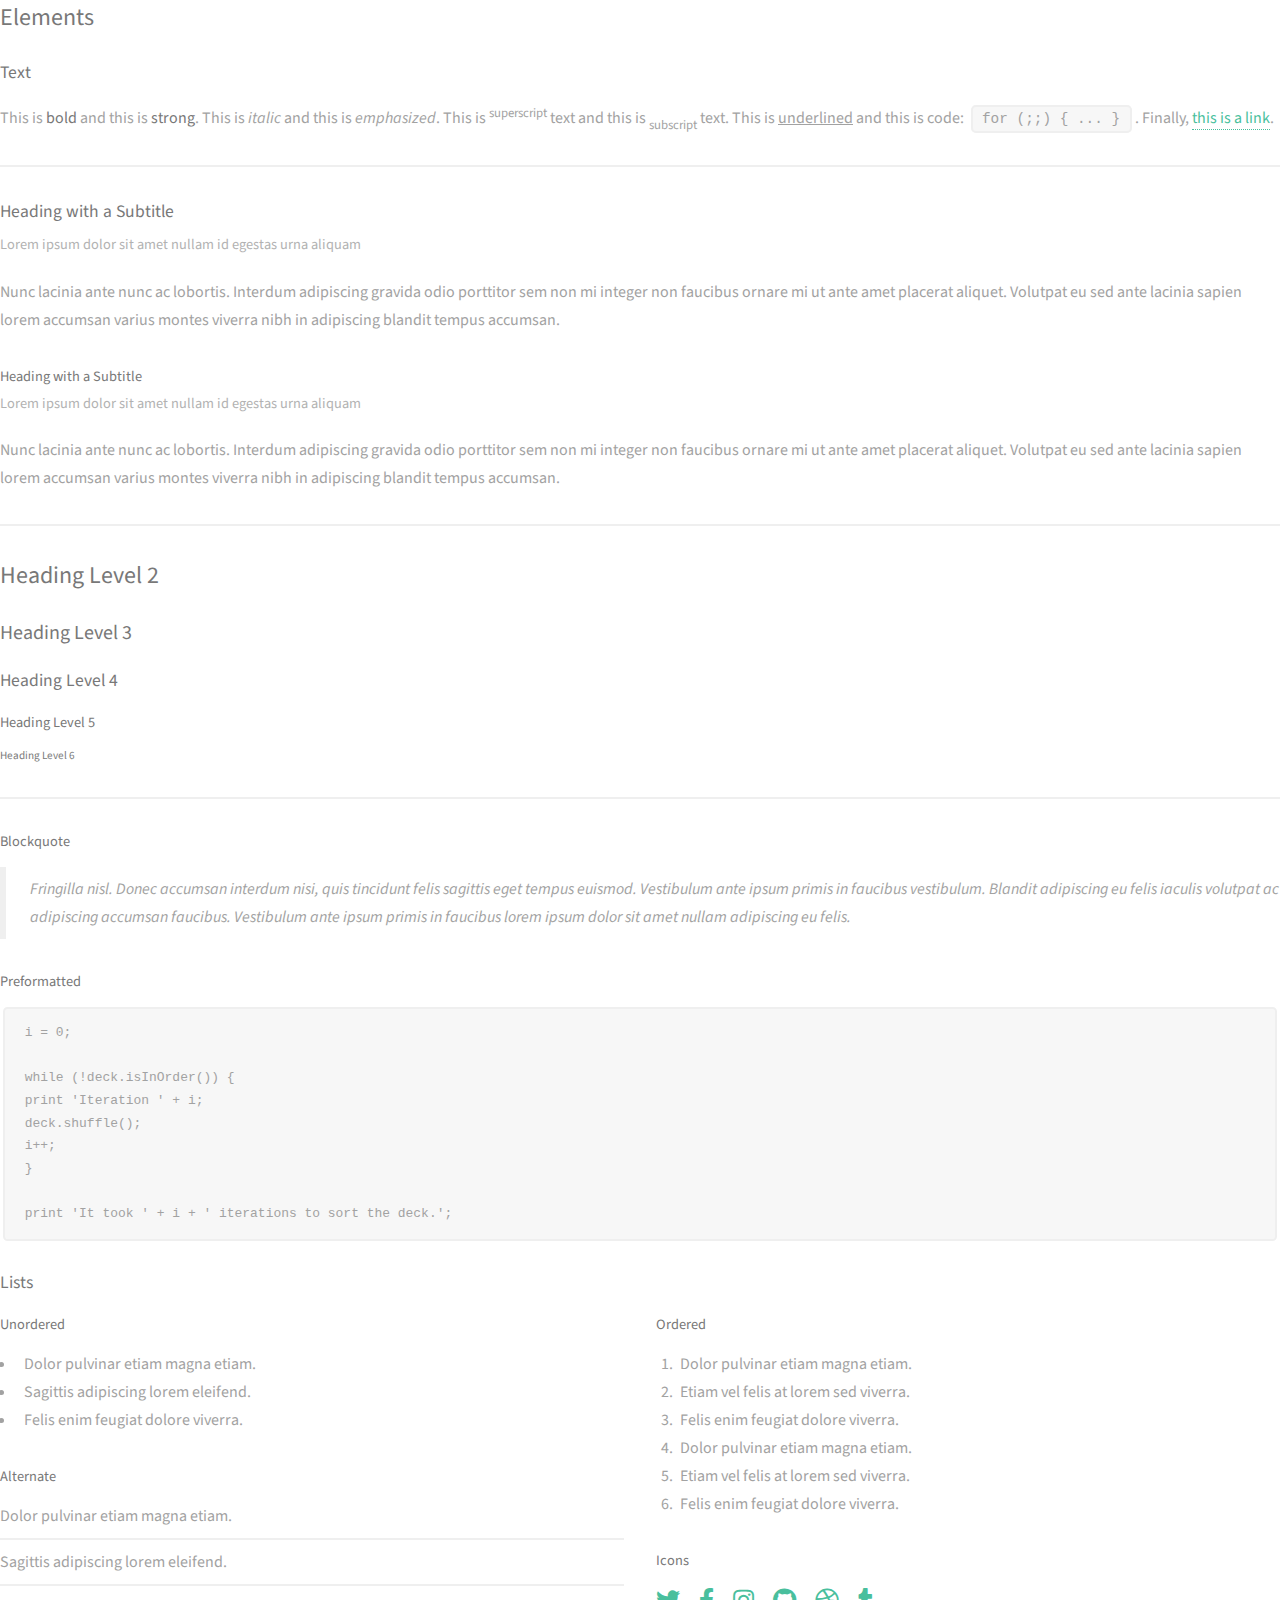
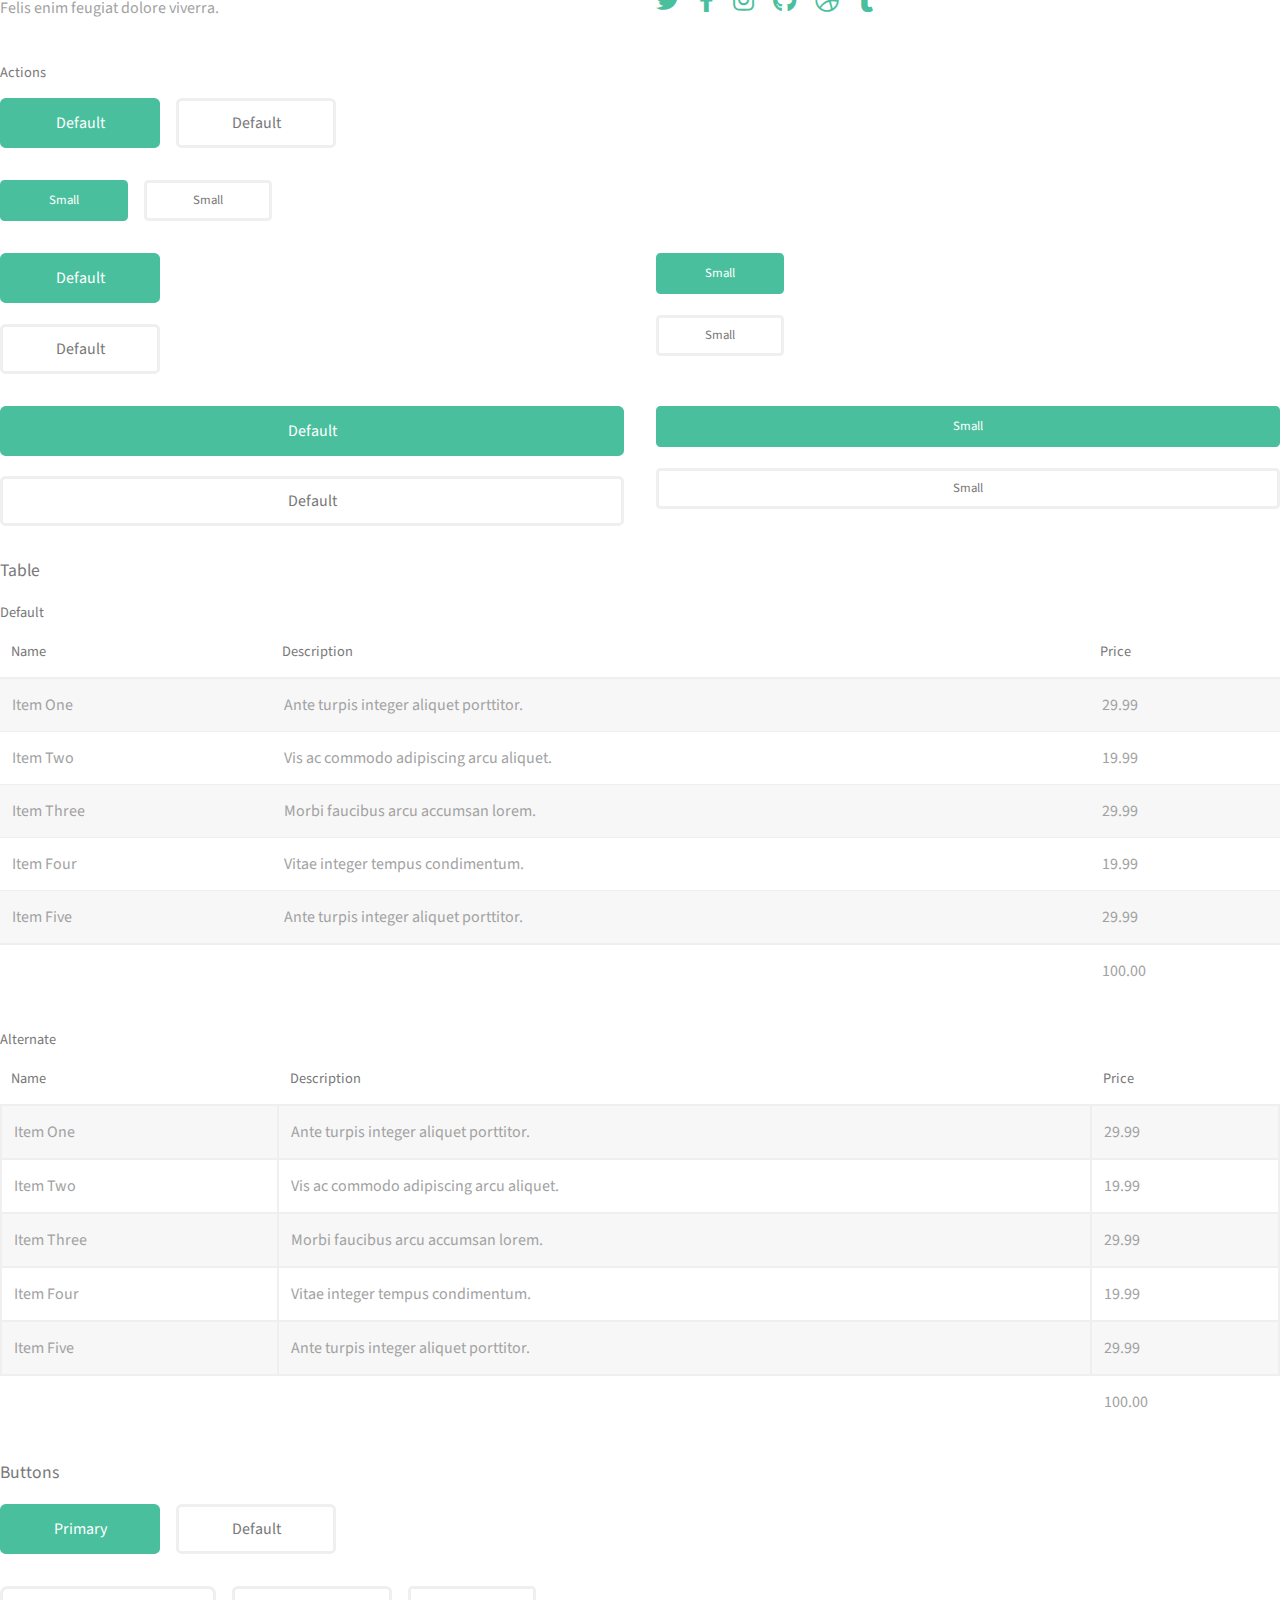
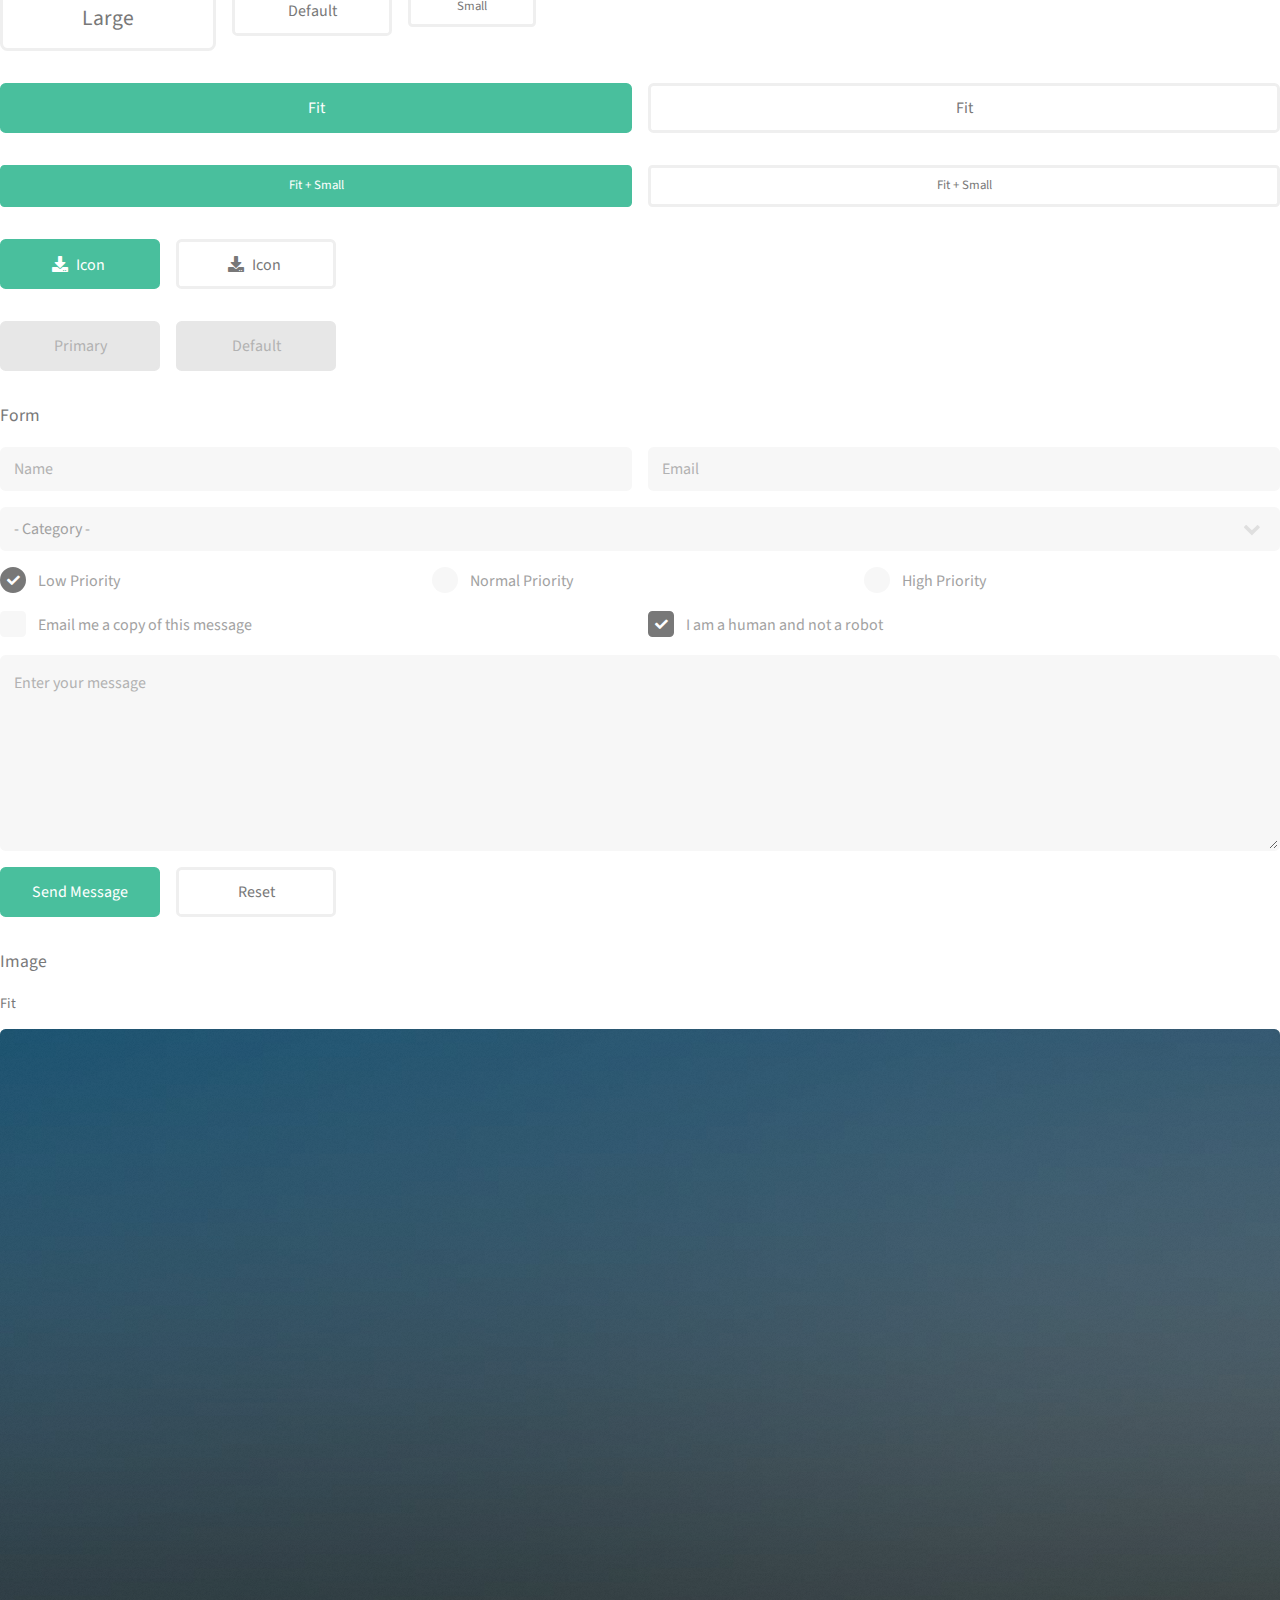
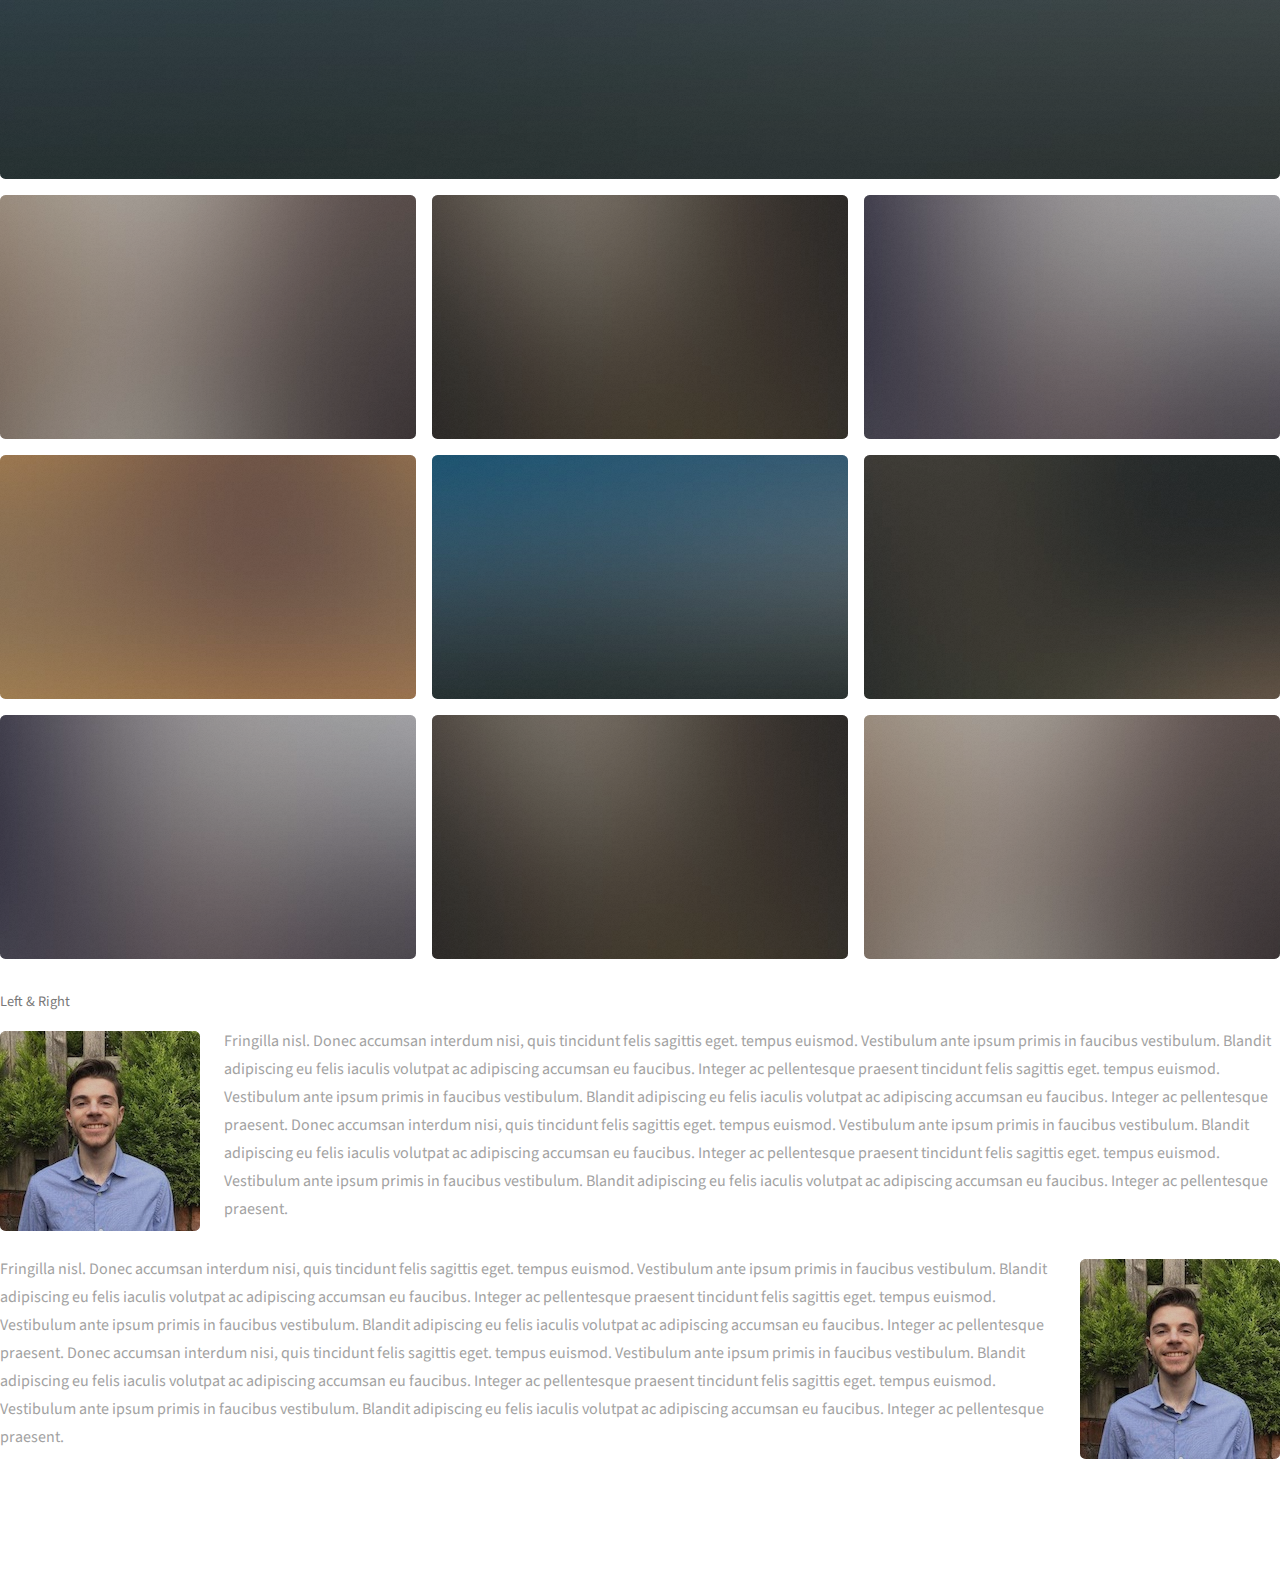
==== boiler_plate.html @ 64cb30f9 "Create boiler_plate.html" ====
<!DOCTYPE HTML>
<!--
	Strata by HTML5 UP
	html5up.net | @ajlkn
	Free for personal and commercial use under the CCA 3.0 license (html5up.net/license)
-->
<html>

<head>
    <title>Alexander Barnes</title>
    <meta charset="utf-8" />
    <meta name="viewport" content="width=device-width, initial-scale=1, user-scalable=no" />
    <link rel="stylesheet" href="assets/css/main.css" />
</head>

<body class="is-preload">

    <!-- Four -->
    <section id="four">
        <h2>Elements</h2>

        <section>
            <h4>Text</h4>
            <p>This is <b>bold</b> and this is <strong>strong</strong>. This is <i>italic</i> and this is <em>emphasized</em>.
                This is <sup>superscript</sup> text and this is <sub>subscript</sub> text.
                This is <u>underlined</u> and this is code: <code>for (;;) { ... }</code>. Finally, <a href="#">this is a link</a>.</p>
            <hr />
            <header>
                <h4>Heading with a Subtitle</h4>
                <p>Lorem ipsum dolor sit amet nullam id egestas urna aliquam</p>
            </header>
            <p>Nunc lacinia ante nunc ac lobortis. Interdum adipiscing gravida odio porttitor sem non mi integer non faucibus ornare mi ut ante amet placerat aliquet. Volutpat eu sed ante lacinia sapien lorem accumsan varius montes viverra nibh in adipiscing blandit tempus accumsan.</p>
            <header>
                <h5>Heading with a Subtitle</h5>
                <p>Lorem ipsum dolor sit amet nullam id egestas urna aliquam</p>
            </header>
            <p>Nunc lacinia ante nunc ac lobortis. Interdum adipiscing gravida odio porttitor sem non mi integer non faucibus ornare mi ut ante amet placerat aliquet. Volutpat eu sed ante lacinia sapien lorem accumsan varius montes viverra nibh in adipiscing blandit tempus accumsan.</p>
            <hr />
            <h2>Heading Level 2</h2>
            <h3>Heading Level 3</h3>
            <h4>Heading Level 4</h4>
            <h5>Heading Level 5</h5>
            <h6>Heading Level 6</h6>
            <hr />
            <h5>Blockquote</h5>
            <blockquote>Fringilla nisl. Donec accumsan interdum nisi, quis tincidunt felis sagittis eget tempus euismod. Vestibulum ante ipsum primis in faucibus vestibulum. Blandit adipiscing eu felis iaculis volutpat ac adipiscing accumsan faucibus. Vestibulum ante ipsum primis in faucibus lorem ipsum dolor sit amet nullam adipiscing eu felis.</blockquote>
            <h5>Preformatted</h5>
            <pre><code>i = 0;

while (!deck.isInOrder()) {
print 'Iteration ' + i;
deck.shuffle();
i++;
}

print 'It took ' + i + ' iterations to sort the deck.';</code></pre>
        </section>

        <section>
            <h4>Lists</h4>
            <div class="row">
                <div class="col-6 col-12-xsmall">
                    <h5>Unordered</h5>
                    <ul>
                        <li>Dolor pulvinar etiam magna etiam.</li>
                        <li>Sagittis adipiscing lorem eleifend.</li>
                        <li>Felis enim feugiat dolore viverra.</li>
                    </ul>
                    <h5>Alternate</h5>
                    <ul class="alt">
                        <li>Dolor pulvinar etiam magna etiam.</li>
                        <li>Sagittis adipiscing lorem eleifend.</li>
                        <li>Felis enim feugiat dolore viverra.</li>
                    </ul>
                </div>
                <div class="col-6 col-12-xsmall">
                    <h5>Ordered</h5>
                    <ol>
                        <li>Dolor pulvinar etiam magna etiam.</li>
                        <li>Etiam vel felis at lorem sed viverra.</li>
                        <li>Felis enim feugiat dolore viverra.</li>
                        <li>Dolor pulvinar etiam magna etiam.</li>
                        <li>Etiam vel felis at lorem sed viverra.</li>
                        <li>Felis enim feugiat dolore viverra.</li>
                    </ol>
                    <h5>Icons</h5>
                    <ul class="icons">
                        <li><a href="#" class="icon brands fa-twitter"><span class="label">Twitter</span></a></li>
                        <li><a href="#" class="icon brands fa-facebook-f"><span class="label">Facebook</span></a></li>
                        <li><a href="#" class="icon brands fa-instagram"><span class="label">Instagram</span></a></li>
                        <li><a href="#" class="icon brands fa-github"><span class="label">Github</span></a></li>
                        <li><a href="#" class="icon brands fa-dribbble"><span class="label">Dribbble</span></a></li>
                        <li><a href="#" class="icon brands fa-tumblr"><span class="label">Tumblr</span></a></li>
                    </ul>
                </div>
            </div>
            <h5>Actions</h5>
            <ul class="actions">
                <li><a href="#" class="button primary">Default</a></li>
                <li><a href="#" class="button">Default</a></li>
            </ul>
            <ul class="actions small">
                <li><a href="#" class="button primary small">Small</a></li>
                <li><a href="#" class="button small">Small</a></li>
            </ul>
            <div class="row">
                <div class="col-6 col-12-small">
                    <ul class="actions stacked">
                        <li><a href="#" class="button primary">Default</a></li>
                        <li><a href="#" class="button">Default</a></li>
                    </ul>
                </div>
                <div class="col-6 col-12-small">
                    <ul class="actions stacked">
                        <li><a href="#" class="button primary small">Small</a></li>
                        <li><a href="#" class="button small">Small</a></li>
                    </ul>
                </div>
                <div class="col-6 col-12-small">
                    <ul class="actions stacked">
                        <li><a href="#" class="button primary fit">Default</a></li>
                        <li><a href="#" class="button fit">Default</a></li>
                    </ul>
                </div>
                <div class="col-6 col-12-small">
                    <ul class="actions stacked">
                        <li><a href="#" class="button primary small fit">Small</a></li>
                        <li><a href="#" class="button small fit">Small</a></li>
                    </ul>
                </div>
            </div>
        </section>

        <section>
            <h4>Table</h4>
            <h5>Default</h5>
            <div class="table-wrapper">
                <table>
                    <thead>
                        <tr>
                            <th>Name</th>
                            <th>Description</th>
                            <th>Price</th>
                        </tr>
                    </thead>
                    <tbody>
                        <tr>
                            <td>Item One</td>
                            <td>Ante turpis integer aliquet porttitor.</td>
                            <td>29.99</td>
                        </tr>
                        <tr>
                            <td>Item Two</td>
                            <td>Vis ac commodo adipiscing arcu aliquet.</td>
                            <td>19.99</td>
                        </tr>
                        <tr>
                            <td>Item Three</td>
                            <td> Morbi faucibus arcu accumsan lorem.</td>
                            <td>29.99</td>
                        </tr>
                        <tr>
                            <td>Item Four</td>
                            <td>Vitae integer tempus condimentum.</td>
                            <td>19.99</td>
                        </tr>
                        <tr>
                            <td>Item Five</td>
                            <td>Ante turpis integer aliquet porttitor.</td>
                            <td>29.99</td>
                        </tr>
                    </tbody>
                    <tfoot>
                        <tr>
                            <td colspan="2"></td>
                            <td>100.00</td>
                        </tr>
                    </tfoot>
                </table>
            </div>

            <h5>Alternate</h5>
            <div class="table-wrapper">
                <table class="alt">
                    <thead>
                        <tr>
                            <th>Name</th>
                            <th>Description</th>
                            <th>Price</th>
                        </tr>
                    </thead>
                    <tbody>
                        <tr>
                            <td>Item One</td>
                            <td>Ante turpis integer aliquet porttitor.</td>
                            <td>29.99</td>
                        </tr>
                        <tr>
                            <td>Item Two</td>
                            <td>Vis ac commodo adipiscing arcu aliquet.</td>
                            <td>19.99</td>
                        </tr>
                        <tr>
                            <td>Item Three</td>
                            <td> Morbi faucibus arcu accumsan lorem.</td>
                            <td>29.99</td>
                        </tr>
                        <tr>
                            <td>Item Four</td>
                            <td>Vitae integer tempus condimentum.</td>
                            <td>19.99</td>
                        </tr>
                        <tr>
                            <td>Item Five</td>
                            <td>Ante turpis integer aliquet porttitor.</td>
                            <td>29.99</td>
                        </tr>
                    </tbody>
                    <tfoot>
                        <tr>
                            <td colspan="2"></td>
                            <td>100.00</td>
                        </tr>
                    </tfoot>
                </table>
            </div>
        </section>

        <section>
            <h4>Buttons</h4>
            <ul class="actions">
                <li><a href="#" class="button primary">Primary</a></li>
                <li><a href="#" class="button">Default</a></li>
            </ul>
            <ul class="actions">
                <li><a href="#" class="button large">Large</a></li>
                <li><a href="#" class="button">Default</a></li>
                <li><a href="#" class="button small">Small</a></li>
            </ul>
            <ul class="actions fit">
                <li><a href="#" class="button primary fit">Fit</a></li>
                <li><a href="#" class="button fit">Fit</a></li>
            </ul>
            <ul class="actions fit small">
                <li><a href="#" class="button primary fit small">Fit + Small</a></li>
                <li><a href="#" class="button fit small">Fit + Small</a></li>
            </ul>
            <ul class="actions">
                <li><a href="#" class="button primary icon solid fa-download">Icon</a></li>
                <li><a href="#" class="button icon solid fa-download">Icon</a></li>
            </ul>
            <ul class="actions">
                <li><span class="button primary disabled">Primary</span></li>
                <li><span class="button disabled">Default</span></li>
            </ul>
        </section>

        <section>
            <h4>Form</h4>
            <form method="post" action="#">
                <div class="row gtr-uniform gtr-50">
                    <div class="col-6 col-12-xsmall">
                        <input type="text" name="demo-name" id="demo-name" value="" placeholder="Name" />
                    </div>
                    <div class="col-6 col-12-xsmall">
                        <input type="email" name="demo-email" id="demo-email" value="" placeholder="Email" />
                    </div>
                    <div class="col-12">
                        <select name="demo-category" id="demo-category">
                            <option value="">- Category -</option>
                            <option value="1">Manufacturing</option>
                            <option value="1">Shipping</option>
                            <option value="1">Administration</option>
                            <option value="1">Human Resources</option>
                        </select>
                    </div>
                    <div class="col-4 col-12-small">
                        <input type="radio" id="demo-priority-low" name="demo-priority" checked>
                        <label for="demo-priority-low">Low Priority</label>
                    </div>
                    <div class="col-4 col-12-small">
                        <input type="radio" id="demo-priority-normal" name="demo-priority">
                        <label for="demo-priority-normal">Normal Priority</label>
                    </div>
                    <div class="col-4 col-12-small">
                        <input type="radio" id="demo-priority-high" name="demo-priority">
                        <label for="demo-priority-high">High Priority</label>
                    </div>
                    <div class="col-6 col-12-small">
                        <input type="checkbox" id="demo-copy" name="demo-copy">
                        <label for="demo-copy">Email me a copy of this message</label>
                    </div>
                    <div class="col-6 col-12-small">
                        <input type="checkbox" id="demo-human" name="demo-human" checked>
                        <label for="demo-human">I am a human and not a robot</label>
                    </div>
                    <div class="col-12">
                        <textarea name="demo-message" id="demo-message" placeholder="Enter your message" rows="6"></textarea>
                    </div>
                    <div class="col-12">
                        <ul class="actions">
                            <li><input type="submit" value="Send Message" class="primary" /></li>
                            <li><input type="reset" value="Reset" /></li>
                        </ul>
                    </div>
                </div>
            </form>
        </section>

        <section>
            <h4>Image</h4>
            <h5>Fit</h5>
            <div class="box alt">
                <div class="row gtr-50 gtr-uniform">
                    <div class="col-12"><span class="image fit"><img src="images/fulls/05.jpg" alt="" /></span></div>
                    <div class="col-4"><span class="image fit"><img src="images/thumbs/01.jpg" alt="" /></span></div>
                    <div class="col-4"><span class="image fit"><img src="images/thumbs/02.jpg" alt="" /></span></div>
                    <div class="col-4"><span class="image fit"><img src="images/thumbs/03.jpg" alt="" /></span></div>
                    <div class="col-4"><span class="image fit"><img src="images/thumbs/04.jpg" alt="" /></span></div>
                    <div class="col-4"><span class="image fit"><img src="images/thumbs/05.jpg" alt="" /></span></div>
                    <div class="col-4"><span class="image fit"><img src="images/thumbs/06.jpg" alt="" /></span></div>
                    <div class="col-4"><span class="image fit"><img src="images/thumbs/03.jpg" alt="" /></span></div>
                    <div class="col-4"><span class="image fit"><img src="images/thumbs/02.jpg" alt="" /></span></div>
                    <div class="col-4"><span class="image fit"><img src="images/thumbs/01.jpg" alt="" /></span></div>
                </div>
            </div>
            <h5>Left &amp; Right</h5>
            <p><span class="image left"><img src="images/avatar.jpg" alt="" /></span>Fringilla nisl. Donec accumsan interdum nisi, quis tincidunt felis sagittis eget. tempus euismod. Vestibulum ante ipsum primis in faucibus vestibulum. Blandit adipiscing eu felis iaculis volutpat ac adipiscing accumsan eu faucibus. Integer ac pellentesque praesent tincidunt felis sagittis eget. tempus euismod. Vestibulum ante ipsum primis in faucibus vestibulum. Blandit adipiscing eu felis iaculis volutpat ac adipiscing accumsan eu faucibus. Integer ac pellentesque praesent. Donec accumsan interdum nisi, quis tincidunt felis sagittis eget. tempus euismod. Vestibulum ante ipsum primis in faucibus vestibulum. Blandit adipiscing eu felis iaculis volutpat ac adipiscing accumsan eu faucibus. Integer ac pellentesque praesent tincidunt felis sagittis eget. tempus euismod. Vestibulum ante ipsum primis in faucibus vestibulum. Blandit adipiscing eu felis iaculis volutpat ac adipiscing accumsan eu faucibus. Integer ac pellentesque praesent.</p>
            <p><span class="image right"><img src="images/avatar.jpg" alt="" /></span>Fringilla nisl. Donec accumsan interdum nisi, quis tincidunt felis sagittis eget. tempus euismod. Vestibulum ante ipsum primis in faucibus vestibulum. Blandit adipiscing eu felis iaculis volutpat ac adipiscing accumsan eu faucibus. Integer ac pellentesque praesent tincidunt felis sagittis eget. tempus euismod. Vestibulum ante ipsum primis in faucibus vestibulum. Blandit adipiscing eu felis iaculis volutpat ac adipiscing accumsan eu faucibus. Integer ac pellentesque praesent. Donec accumsan interdum nisi, quis tincidunt felis sagittis eget. tempus euismod. Vestibulum ante ipsum primis in faucibus vestibulum. Blandit adipiscing eu felis iaculis volutpat ac adipiscing accumsan eu faucibus. Integer ac pellentesque praesent tincidunt felis sagittis eget. tempus euismod. Vestibulum ante ipsum primis in faucibus vestibulum. Blandit adipiscing eu felis iaculis volutpat ac adipiscing accumsan eu faucibus. Integer ac pellentesque praesent.</p>
        </section>

    </section>

    <!-- Footer -->
    <footer id="footer">
        <div class="inner">
            <ul class="icons">
                <li><a href="#" class="icon brands fa-twitter"><span class="label">Twitter</span></a></li>
                <li><a href="#" class="icon brands fa-github"><span class="label">Github</span></a></li>
                <li><a href="#" class="icon brands fa-dribbble"><span class="label">Dribbble</span></a></li>
                <li><a href="#" class="icon solid fa-envelope"><span class="label">Email</span></a></li>
            </ul>
            <ul class="copyright">
                <li>&copy; Untitled</li>
                <li>Design: <a href="http://html5up.net">HTML5 UP</a></li>
            </ul>
        </div>
    </footer>

    <!-- Scripts -->
    <script src="assets/js/jquery.min.js"></script>
    <script src="assets/js/jquery.poptrox.min.js"></script>
    <script src="assets/js/browser.min.js"></script>
    <script src="assets/js/breakpoints.min.js"></script>
    <script src="assets/js/util.js"></script>
    <script src="assets/js/main.js"></script>
</body>

</html>
---- assets/css/main.css ----
@import url("fontawesome-all.min.css");
@import url("https://fonts.googleapis.com/css?family=Source+Sans+Pro:400,400italic");

/*
	Strata by HTML5 UP
	html5up.net | @ajlkn
	Free for personal and commercial use under the CCA 3.0 license (html5up.net/license)
*/

html, body, div, span, applet, object,
iframe, h1, h2, h3, h4, h5, h6, p, blockquote,
pre, a, abbr, acronym, address, big, cite,
code, del, dfn, em, img, ins, kbd, q, s, samp,
small, strike, strong, sub, sup, tt, var, b,
u, i, center, dl, dt, dd, ol, ul, li, fieldset,
form, label, legend, table, caption, tbody,
tfoot, thead, tr, th, td, article, aside,
canvas, details, embed, figure, figcaption,
footer, header, hgroup, menu, nav, output, ruby,
section, summary, time, mark, audio, video {
	margin: 0;
	padding: 0;
	border: 0;
	font-size: 100%;
	font: inherit;
	vertical-align: baseline;}

article, aside, details, figcaption, figure,
footer, header, hgroup, menu, nav, section {
	display: block;}

body {
	line-height: 1;
}

ol, ul {
	list-style: none;
}

blockquote, q {
	quotes: none;
}

	blockquote:before, blockquote:after, q:before, q:after {
		content: '';
		content: none;
	}

table {
	border-collapse: collapse;
	border-spacing: 0;
}

body {
	-webkit-text-size-adjust: none;
}

mark {
	background-color: transparent;
	color: inherit;
}

input::-moz-focus-inner {
	border: 0;
	padding: 0;
}

input, select, textarea {
	-moz-appearance: none;
	-webkit-appearance: none;
	-ms-appearance: none;
	appearance: none;
}

/* Basic */

	html {
		box-sizing: border-box;
	}

	*, *:before, *:after {
		box-sizing: inherit;
	}

	body {
		background: #fff;
	}

		body.is-preload *, body.is-preload *:before, body.is-preload *:after {
			-moz-animation: none !important;
			-webkit-animation: none !important;
			-ms-animation: none !important;
			animation: none !important;
			-moz-transition: none !important;
			-webkit-transition: none !important;
			-ms-transition: none !important;
			transition: none !important;
		}

	body, input, select, textarea {
		color: #a2a2a2;
		font-family: "Source Sans Pro", Helvetica, sans-serif;
		font-size: 16pt;
		font-weight: 400;
		line-height: 1.75em;
	}

	a {
		-moz-transition: color 0.2s ease-in-out, border-color 0.2s ease-in-out;
		-webkit-transition: color 0.2s ease-in-out, border-color 0.2s ease-in-out;
		-ms-transition: color 0.2s ease-in-out, border-color 0.2s ease-in-out;
		transition: color 0.2s ease-in-out, border-color 0.2s ease-in-out;
		border-bottom: dotted 1px;
		color: #49bf9d;
		text-decoration: none;
	}

		a:hover {
			border-bottom-color: transparent;
			color: #49bf9d !important;
			text-decoration: none;
		}

	strong, b {
		color: #787878;
		font-weight: 400;
	}

	em, i {
		font-style: italic;
	}

	p {
		margin: 0 0 2em 0;
	}

	h1, h2, h3, h4, h5, h6 {
		color: #787878;
		font-weight: 400;
		line-height: 1em;
		margin: 0 0 1em 0;
	}

		h1 a, h2 a, h3 a, h4 a, h5 a, h6 a {
			color: inherit;
			text-decoration: none;
		}

	h1 {
		font-size: 2em;
		line-height: 1.5em;
	}

	h2 {
		font-size: 1.5em;
		line-height: 1.5em;
	}

	h3 {
		font-size: 1.25em;
		line-height: 1.5em;
	}

	h4 {
		font-size: 1.1em;
		line-height: 1.5em;
	}

	h5 {
		font-size: 0.9em;
		line-height: 1.5em;
	}

	h6 {
		font-size: 0.7em;
		line-height: 1.5em;
	}

	sub {
		font-size: 0.8em;
		position: relative;
		top: 0.5em;
	}

	sup {
		font-size: 0.8em;
		position: relative;
		top: -0.5em;
	}

	hr {
		border: 0;
		border-bottom: solid 2px #efefef;
		margin: 2em 0;
	}

		hr.major {
			margin: 3em 0;
		}

	blockquote {
		border-left: solid 6px #efefef;
		font-style: italic;
		margin: 0 0 2em 0;
		padding: 0.5em 0 0.5em 1.5em;
	}

	code {
		background: #f7f7f7;
		border-radius: 0.35em;
		border: solid 2px #efefef;
		font-family: "Courier New", monospace;
		font-size: 0.9em;
		margin: 0 0.25em;
		padding: 0.25em 0.65em;
	}

	pre {
		-webkit-overflow-scrolling: touch;
		font-family: "Courier New", monospace;
		font-size: 0.9em;
		margin: 0 0 2em 0;
	}

		pre code {
			display: block;
			line-height: 1.75em;
			padding: 1em 1.5em;
			overflow-x: auto;
		}

	.align-left {
		text-align: left;
	}

	.align-center {
		text-align: center;
	}

	.align-right {
		text-align: right;
	}

/* Container */

	.container {
		margin: 0 auto;
		max-width: calc(100% - 4em);
		width: 100%;
	}

		.container.xsmall {
			width: 25%;
		}

		.container.small {
			width: 50%;
		}

		.container.medium {
			width: 75%;
		}

		.container.large {
			width: 125%;
		}

		.container.xlarge {
			width: 150%;
		}

		.container.max {
			width: 100%;
		}

		@media screen and (max-width: 980px) {

			.container {
				width: 100% !important;
				max-width: 100% !important;
			}

		}

		@media screen and (max-width: 480px) {

			.container {
				max-width: calc(100% - 3em);
			}

		}

/* Row */

	.row {
		display: flex;
		flex-wrap: wrap;
		box-sizing: border-box;
		align-items: stretch;
	}

		.row > * {
			box-sizing: border-box;
		}

		.row.gtr-uniform > * > :last-child {
			margin-bottom: 0;
		}

		.row.aln-left {
			justify-content: flex-start;
		}

		.row.aln-center {
			justify-content: center;
		}

		.row.aln-right {
			justify-content: flex-end;
		}

		.row.aln-top {
			align-items: flex-start;
		}

		.row.aln-middle {
			align-items: center;
		}

		.row.aln-bottom {
			align-items: flex-end;
		}

		.row > .imp {
			order: -1;
		}

		.row > .col-1 {
			width: 8.33333%;
		}

		.row > .off-1 {
			margin-left: 8.33333%;
		}

		.row > .col-2 {
			width: 16.66667%;
		}

		.row > .off-2 {
			margin-left: 16.66667%;
		}

		.row > .col-3 {
			width: 25%;
		}

		.row > .off-3 {
			margin-left: 25%;
		}

		.row > .col-4 {
			width: 33.33333%;
		}

		.row > .off-4 {
			margin-left: 33.33333%;
		}

		.row > .col-5 {
			width: 41.66667%;
		}

		.row > .off-5 {
			margin-left: 41.66667%;
		}

		.row > .col-6 {
			width: 50%;
		}

		.row > .off-6 {
			margin-left: 50%;
		}

		.row > .col-7 {
			width: 58.33333%;
		}

		.row > .off-7 {
			margin-left: 58.33333%;
		}

		.row > .col-8 {
			width: 66.66667%;
		}

		.row > .off-8 {
			margin-left: 66.66667%;
		}

		.row > .col-9 {
			width: 75%;
		}

		.row > .off-9 {
			margin-left: 75%;
		}

		.row > .col-10 {
			width: 83.33333%;
		}

		.row > .off-10 {
			margin-left: 83.33333%;
		}

		.row > .col-11 {
			width: 91.66667%;
		}

		.row > .off-11 {
			margin-left: 91.66667%;
		}

		.row > .col-12 {
			width: 100%;
		}

		.row > .off-12 {
			margin-left: 100%;
		}

		.row.gtr-0 {
			margin-top: 0;
			margin-left: 0em;
		}

			.row.gtr-0 > * {
				padding: 0 0 0 0em;
			}

			.row.gtr-0.gtr-uniform {
				margin-top: 0em;
			}

				.row.gtr-0.gtr-uniform > * {
					padding-top: 0em;
				}

		.row.gtr-25 {
			margin-top: 0;
			margin-left: -0.625em;
		}

			.row.gtr-25 > * {
				padding: 0 0 0 0.625em;
			}

			.row.gtr-25.gtr-uniform {
				margin-top: -0.625em;
			}

				.row.gtr-25.gtr-uniform > * {
					padding-top: 0.625em;
				}

		.row.gtr-50 {
			margin-top: 0;
			margin-left: -1.25em;
		}

			.row.gtr-50 > * {
				padding: 0 0 0 1.25em;
			}

			.row.gtr-50.gtr-uniform {
				margin-top: -1.25em;
			}

				.row.gtr-50.gtr-uniform > * {
					padding-top: 1.25em;
				}

		.row {
			margin-top: 0;
			margin-left: -2.5em;
		}

			.row > * {
				padding: 0 0 0 2.5em;
			}

			.row.gtr-uniform {
				margin-top: -2.5em;
			}

				.row.gtr-uniform > * {
					padding-top: 2.5em;
				}

		.row.gtr-150 {
			margin-top: 0;
			margin-left: -3.75em;
		}

			.row.gtr-150 > * {
				padding: 0 0 0 3.75em;
			}

			.row.gtr-150.gtr-uniform {
				margin-top: -3.75em;
			}

				.row.gtr-150.gtr-uniform > * {
					padding-top: 3.75em;
				}

		.row.gtr-200 {
			margin-top: 0;
			margin-left: -5em;
		}

			.row.gtr-200 > * {
				padding: 0 0 0 5em;
			}

			.row.gtr-200.gtr-uniform {
				margin-top: -5em;
			}

				.row.gtr-200.gtr-uniform > * {
					padding-top: 5em;
				}

		@media screen and (max-width: 1800px) {

			.row {
				display: flex;
				flex-wrap: wrap;
				box-sizing: border-box;
				align-items: stretch;
			}

				.row > * {
					box-sizing: border-box;
				}

				.row.gtr-uniform > * > :last-child {
					margin-bottom: 0;
				}

				.row.aln-left {
					justify-content: flex-start;
				}

				.row.aln-center {
					justify-content: center;
				}

				.row.aln-right {
					justify-content: flex-end;
				}

				.row.aln-top {
					align-items: flex-start;
				}

				.row.aln-middle {
					align-items: center;
				}

				.row.aln-bottom {
					align-items: flex-end;
				}

				.row > .imp-xlarge {
					order: -1;
				}

				.row > .col-1-xlarge {
					width: 8.33333%;
				}

				.row > .off-1-xlarge {
					margin-left: 8.33333%;
				}

				.row > .col-2-xlarge {
					width: 16.66667%;
				}

				.row > .off-2-xlarge {
					margin-left: 16.66667%;
				}

				.row > .col-3-xlarge {
					width: 25%;
				}

				.row > .off-3-xlarge {
					margin-left: 25%;
				}

				.row > .col-4-xlarge {
					width: 33.33333%;
				}

				.row > .off-4-xlarge {
					margin-left: 33.33333%;
				}

				.row > .col-5-xlarge {
					width: 41.66667%;
				}

				.row > .off-5-xlarge {
					margin-left: 41.66667%;
				}

				.row > .col-6-xlarge {
					width: 50%;
				}

				.row > .off-6-xlarge {
					margin-left: 50%;
				}

				.row > .col-7-xlarge {
					width: 58.33333%;
				}

				.row > .off-7-xlarge {
					margin-left: 58.33333%;
				}

				.row > .col-8-xlarge {
					width: 66.66667%;
				}

				.row > .off-8-xlarge {
					margin-left: 66.66667%;
				}

				.row > .col-9-xlarge {
					width: 75%;
				}

				.row > .off-9-xlarge {
					margin-left: 75%;
				}

				.row > .col-10-xlarge {
					width: 83.33333%;
				}

				.row > .off-10-xlarge {
					margin-left: 83.33333%;
				}

				.row > .col-11-xlarge {
					width: 91.66667%;
				}

				.row > .off-11-xlarge {
					margin-left: 91.66667%;
				}

				.row > .col-12-xlarge {
					width: 100%;
				}

				.row > .off-12-xlarge {
					margin-left: 100%;
				}

				.row.gtr-0 {
					margin-top: 0;
					margin-left: 0em;
				}

					.row.gtr-0 > * {
						padding: 0 0 0 0em;
					}

					.row.gtr-0.gtr-uniform {
						margin-top: 0em;
					}

						.row.gtr-0.gtr-uniform > * {
							padding-top: 0em;
						}

				.row.gtr-25 {
					margin-top: 0;
					margin-left: -0.625em;
				}

					.row.gtr-25 > * {
						padding: 0 0 0 0.625em;
					}

					.row.gtr-25.gtr-uniform {
						margin-top: -0.625em;
					}

						.row.gtr-25.gtr-uniform > * {
							padding-top: 0.625em;
						}

				.row.gtr-50 {
					margin-top: 0;
					margin-left: -1.25em;
				}

					.row.gtr-50 > * {
						padding: 0 0 0 1.25em;
					}

					.row.gtr-50.gtr-uniform {
						margin-top: -1.25em;
					}

						.row.gtr-50.gtr-uniform > * {
							padding-top: 1.25em;
						}

				.row {
					margin-top: 0;
					margin-left: -2.5em;
				}

					.row > * {
						padding: 0 0 0 2.5em;
					}

					.row.gtr-uniform {
						margin-top: -2.5em;
					}

						.row.gtr-uniform > * {
							padding-top: 2.5em;
						}

				.row.gtr-150 {
					margin-top: 0;
					margin-left: -3.75em;
				}

					.row.gtr-150 > * {
						padding: 0 0 0 3.75em;
					}

					.row.gtr-150.gtr-uniform {
						margin-top: -3.75em;
					}

						.row.gtr-150.gtr-uniform > * {
							padding-top: 3.75em;
						}

				.row.gtr-200 {
					margin-top: 0;
					margin-left: -5em;
				}

					.row.gtr-200 > * {
						padding: 0 0 0 5em;
					}

					.row.gtr-200.gtr-uniform {
						margin-top: -5em;
					}

						.row.gtr-200.gtr-uniform > * {
							padding-top: 5em;
						}

		}

		@media screen and (max-width: 1280px) {

			.row {
				display: flex;
				flex-wrap: wrap;
				box-sizing: border-box;
				align-items: stretch;
			}

				.row > * {
					box-sizing: border-box;
				}

				.row.gtr-uniform > * > :last-child {
					margin-bottom: 0;
				}

				.row.aln-left {
					justify-content: flex-start;
				}

				.row.aln-center {
					justify-content: center;
				}

				.row.aln-right {
					justify-content: flex-end;
				}

				.row.aln-top {
					align-items: flex-start;
				}

				.row.aln-middle {
					align-items: center;
				}

				.row.aln-bottom {
					align-items: flex-end;
				}

				.row > .imp-large {
					order: -1;
				}

				.row > .col-1-large {
					width: 8.33333%;
				}

				.row > .off-1-large {
					margin-left: 8.33333%;
				}

				.row > .col-2-large {
					width: 16.66667%;
				}

				.row > .off-2-large {
					margin-left: 16.66667%;
				}

				.row > .col-3-large {
					width: 25%;
				}

				.row > .off-3-large {
					margin-left: 25%;
				}

				.row > .col-4-large {
					width: 33.33333%;
				}

				.row > .off-4-large {
					margin-left: 33.33333%;
				}

				.row > .col-5-large {
					width: 41.66667%;
				}

				.row > .off-5-large {
					margin-left: 41.66667%;
				}

				.row > .col-6-large {
					width: 50%;
				}

				.row > .off-6-large {
					margin-left: 50%;
				}

				.row > .col-7-large {
					width: 58.33333%;
				}

				.row > .off-7-large {
					margin-left: 58.33333%;
				}

				.row > .col-8-large {
					width: 66.66667%;
				}

				.row > .off-8-large {
					margin-left: 66.66667%;
				}

				.row > .col-9-large {
					width: 75%;
				}

				.row > .off-9-large {
					margin-left: 75%;
				}

				.row > .col-10-large {
					width: 83.33333%;
				}

				.row > .off-10-large {
					margin-left: 83.33333%;
				}

				.row > .col-11-large {
					width: 91.66667%;
				}

				.row > .off-11-large {
					margin-left: 91.66667%;
				}

				.row > .col-12-large {
					width: 100%;
				}

				.row > .off-12-large {
					margin-left: 100%;
				}

				.row.gtr-0 {
					margin-top: 0;
					margin-left: 0em;
				}

					.row.gtr-0 > * {
						padding: 0 0 0 0em;
					}

					.row.gtr-0.gtr-uniform {
						margin-top: 0em;
					}

						.row.gtr-0.gtr-uniform > * {
							padding-top: 0em;
						}

				.row.gtr-25 {
					margin-top: 0;
					margin-left: -0.5em;
				}

					.row.gtr-25 > * {
						padding: 0 0 0 0.5em;
					}

					.row.gtr-25.gtr-uniform {
						margin-top: -0.5em;
					}

						.row.gtr-25.gtr-uniform > * {
							padding-top: 0.5em;
						}

				.row.gtr-50 {
					margin-top: 0;
					margin-left: -1em;
				}

					.row.gtr-50 > * {
						padding: 0 0 0 1em;
					}

					.row.gtr-50.gtr-uniform {
						margin-top: -1em;
					}

						.row.gtr-50.gtr-uniform > * {
							padding-top: 1em;
						}

				.row {
					margin-top: 0;
					margin-left: -2em;
				}

					.row > * {
						padding: 0 0 0 2em;
					}

					.row.gtr-uniform {
						margin-top: -2em;
					}

						.row.gtr-uniform > * {
							padding-top: 2em;
						}

				.row.gtr-150 {
					margin-top: 0;
					margin-left: -3em;
				}

					.row.gtr-150 > * {
						padding: 0 0 0 3em;
					}

					.row.gtr-150.gtr-uniform {
						margin-top: -3em;
					}

						.row.gtr-150.gtr-uniform > * {
							padding-top: 3em;
						}

				.row.gtr-200 {
					margin-top: 0;
					margin-left: -4em;
				}

					.row.gtr-200 > * {
						padding: 0 0 0 4em;
					}

					.row.gtr-200.gtr-uniform {
						margin-top: -4em;
					}

						.row.gtr-200.gtr-uniform > * {
							padding-top: 4em;
						}

		}

		@media screen and (max-width: 980px) {

			.row {
				display: flex;
				flex-wrap: wrap;
				box-sizing: border-box;
				align-items: stretch;
			}

				.row > * {
					box-sizing: border-box;
				}

				.row.gtr-uniform > * > :last-child {
					margin-bottom: 0;
				}

				.row.aln-left {
					justify-content: flex-start;
				}

				.row.aln-center {
					justify-content: center;
				}

				.row.aln-right {
					justify-content: flex-end;
				}

				.row.aln-top {
					align-items: flex-start;
				}

				.row.aln-middle {
					align-items: center;
				}

				.row.aln-bottom {
					align-items: flex-end;
				}

				.row > .imp-medium {
					order: -1;
				}

				.row > .col-1-medium {
					width: 8.33333%;
				}

				.row > .off-1-medium {
					margin-left: 8.33333%;
				}

				.row > .col-2-medium {
					width: 16.66667%;
				}

				.row > .off-2-medium {
					margin-left: 16.66667%;
				}

				.row > .col-3-medium {
					width: 25%;
				}

				.row > .off-3-medium {
					margin-left: 25%;
				}

				.row > .col-4-medium {
					width: 33.33333%;
				}

				.row > .off-4-medium {
					margin-left: 33.33333%;
				}

				.row > .col-5-medium {
					width: 41.66667%;
				}

				.row > .off-5-medium {
					margin-left: 41.66667%;
				}

				.row > .col-6-medium {
					width: 50%;
				}

				.row > .off-6-medium {
					margin-left: 50%;
				}

				.row > .col-7-medium {
					width: 58.33333%;
				}

				.row > .off-7-medium {
					margin-left: 58.33333%;
				}

				.row > .col-8-medium {
					width: 66.66667%;
				}

				.row > .off-8-medium {
					margin-left: 66.66667%;
				}

				.row > .col-9-medium {
					width: 75%;
				}

				.row > .off-9-medium {
					margin-left: 75%;
				}

				.row > .col-10-medium {
					width: 83.33333%;
				}

				.row > .off-10-medium {
					margin-left: 83.33333%;
				}

				.row > .col-11-medium {
					width: 91.66667%;
				}

				.row > .off-11-medium {
					margin-left: 91.66667%;
				}

				.row > .col-12-medium {
					width: 100%;
				}

				.row > .off-12-medium {
					margin-left: 100%;
				}

				.row.gtr-0 {
					margin-top: 0;
					margin-left: 0em;
				}

					.row.gtr-0 > * {
						padding: 0 0 0 0em;
					}

					.row.gtr-0.gtr-uniform {
						margin-top: 0em;
					}

						.row.gtr-0.gtr-uniform > * {
							padding-top: 0em;
						}

				.row.gtr-25 {
					margin-top: 0;
					margin-left: -0.5em;
				}

					.row.gtr-25 > * {
						padding: 0 0 0 0.5em;
					}

					.row.gtr-25.gtr-uniform {
						margin-top: -0.5em;
					}

						.row.gtr-25.gtr-uniform > * {
							padding-top: 0.5em;
						}

				.row.gtr-50 {
					margin-top: 0;
					margin-left: -1em;
				}

					.row.gtr-50 > * {
						padding: 0 0 0 1em;
					}

					.row.gtr-50.gtr-uniform {
						margin-top: -1em;
					}

						.row.gtr-50.gtr-uniform > * {
							padding-top: 1em;
						}

				.row {
					margin-top: 0;
					margin-left: -2em;
				}

					.row > * {
						padding: 0 0 0 2em;
					}

					.row.gtr-uniform {
						margin-top: -2em;
					}

						.row.gtr-uniform > * {
							padding-top: 2em;
						}

				.row.gtr-150 {
					margin-top: 0;
					margin-left: -3em;
				}

					.row.gtr-150 > * {
						padding: 0 0 0 3em;
					}

					.row.gtr-150.gtr-uniform {
						margin-top: -3em;
					}

						.row.gtr-150.gtr-uniform > * {
							padding-top: 3em;
						}

				.row.gtr-200 {
					margin-top: 0;
					margin-left: -4em;
				}

					.row.gtr-200 > * {
						padding: 0 0 0 4em;
					}

					.row.gtr-200.gtr-uniform {
						margin-top: -4em;
					}

						.row.gtr-200.gtr-uniform > * {
							padding-top: 4em;
						}

		}

		@media screen and (max-width: 736px) {

			.row {
				display: flex;
				flex-wrap: wrap;
				box-sizing: border-box;
				align-items: stretch;
			}

				.row > * {
					box-sizing: border-box;
				}

				.row.gtr-uniform > * > :last-child {
					margin-bottom: 0;
				}

				.row.aln-left {
					justify-content: flex-start;
				}

				.row.aln-center {
					justify-content: center;
				}

				.row.aln-right {
					justify-content: flex-end;
				}

				.row.aln-top {
					align-items: flex-start;
				}

				.row.aln-middle {
					align-items: center;
				}

				.row.aln-bottom {
					align-items: flex-end;
				}

				.row > .imp-small {
					order: -1;
				}

				.row > .col-1-small {
					width: 8.33333%;
				}

				.row > .off-1-small {
					margin-left: 8.33333%;
				}

				.row > .col-2-small {
					width: 16.66667%;
				}

				.row > .off-2-small {
					margin-left: 16.66667%;
				}

				.row > .col-3-small {
					width: 25%;
				}

				.row > .off-3-small {
					margin-left: 25%;
				}

				.row > .col-4-small {
					width: 33.33333%;
				}

				.row > .off-4-small {
					margin-left: 33.33333%;
				}

				.row > .col-5-small {
					width: 41.66667%;
				}

				.row > .off-5-small {
					margin-left: 41.66667%;
				}

				.row > .col-6-small {
					width: 50%;
				}

				.row > .off-6-small {
					margin-left: 50%;
				}

				.row > .col-7-small {
					width: 58.33333%;
				}

				.row > .off-7-small {
					margin-left: 58.33333%;
				}

				.row > .col-8-small {
					width: 66.66667%;
				}

				.row > .off-8-small {
					margin-left: 66.66667%;
				}

				.row > .col-9-small {
					width: 75%;
				}

				.row > .off-9-small {
					margin-left: 75%;
				}

				.row > .col-10-small {
					width: 83.33333%;
				}

				.row > .off-10-small {
					margin-left: 83.33333%;
				}

				.row > .col-11-small {
					width: 91.66667%;
				}

				.row > .off-11-small {
					margin-left: 91.66667%;
				}

				.row > .col-12-small {
					width: 100%;
				}

				.row > .off-12-small {
					margin-left: 100%;
				}

				.row.gtr-0 {
					margin-top: 0;
					margin-left: 0em;
				}

					.row.gtr-0 > * {
						padding: 0 0 0 0em;
					}

					.row.gtr-0.gtr-uniform {
						margin-top: 0em;
					}

						.row.gtr-0.gtr-uniform > * {
							padding-top: 0em;
						}

				.row.gtr-25 {
					margin-top: 0;
					margin-left: -0.375em;
				}

					.row.gtr-25 > * {
						padding: 0 0 0 0.375em;
					}

					.row.gtr-25.gtr-uniform {
						margin-top: -0.375em;
					}

						.row.gtr-25.gtr-uniform > * {
							padding-top: 0.375em;
						}

				.row.gtr-50 {
					margin-top: 0;
					margin-left: -0.75em;
				}

					.row.gtr-50 > * {
						padding: 0 0 0 0.75em;
					}

					.row.gtr-50.gtr-uniform {
						margin-top: -0.75em;
					}

						.row.gtr-50.gtr-uniform > * {
							padding-top: 0.75em;
						}

				.row {
					margin-top: 0;
					margin-left: -1.5em;
				}

					.row > * {
						padding: 0 0 0 1.5em;
					}

					.row.gtr-uniform {
						margin-top: -1.5em;
					}

						.row.gtr-uniform > * {
							padding-top: 1.5em;
						}

				.row.gtr-150 {
					margin-top: 0;
					margin-left: -2.25em;
				}

					.row.gtr-150 > * {
						padding: 0 0 0 2.25em;
					}

					.row.gtr-150.gtr-uniform {
						margin-top: -2.25em;
					}

						.row.gtr-150.gtr-uniform > * {
							padding-top: 2.25em;
						}

				.row.gtr-200 {
					margin-top: 0;
					margin-left: -3em;
				}

					.row.gtr-200 > * {
						padding: 0 0 0 3em;
					}

					.row.gtr-200.gtr-uniform {
						margin-top: -3em;
					}

						.row.gtr-200.gtr-uniform > * {
							padding-top: 3em;
						}

		}

		@media screen and (max-width: 480px) {

			.row {
				display: flex;
				flex-wrap: wrap;
				box-sizing: border-box;
				align-items: stretch;
			}

				.row > * {
					box-sizing: border-box;
				}

				.row.gtr-uniform > * > :last-child {
					margin-bottom: 0;
				}

				.row.aln-left {
					justify-content: flex-start;
				}

				.row.aln-center {
					justify-content: center;
				}

				.row.aln-right {
					justify-content: flex-end;
				}

				.row.aln-top {
					align-items: flex-start;
				}

				.row.aln-middle {
					align-items: center;
				}

				.row.aln-bottom {
					align-items: flex-end;
				}

				.row > .imp-xsmall {
					order: -1;
				}

				.row > .col-1-xsmall {
					width: 8.33333%;
				}

				.row > .off-1-xsmall {
					margin-left: 8.33333%;
				}

				.row > .col-2-xsmall {
					width: 16.66667%;
				}

				.row > .off-2-xsmall {
					margin-left: 16.66667%;
				}

				.row > .col-3-xsmall {
					width: 25%;
				}

				.row > .off-3-xsmall {
					margin-left: 25%;
				}

				.row > .col-4-xsmall {
					width: 33.33333%;
				}

				.row > .off-4-xsmall {
					margin-left: 33.33333%;
				}

				.row > .col-5-xsmall {
					width: 41.66667%;
				}

				.row > .off-5-xsmall {
					margin-left: 41.66667%;
				}

				.row > .col-6-xsmall {
					width: 50%;
				}

				.row > .off-6-xsmall {
					margin-left: 50%;
				}

				.row > .col-7-xsmall {
					width: 58.33333%;
				}

				.row > .off-7-xsmall {
					margin-left: 58.33333%;
				}

				.row > .col-8-xsmall {
					width: 66.66667%;
				}

				.row > .off-8-xsmall {
					margin-left: 66.66667%;
				}

				.row > .col-9-xsmall {
					width: 75%;
				}

				.row > .off-9-xsmall {
					margin-left: 75%;
				}

				.row > .col-10-xsmall {
					width: 83.33333%;
				}

				.row > .off-10-xsmall {
					margin-left: 83.33333%;
				}

				.row > .col-11-xsmall {
					width: 91.66667%;
				}

				.row > .off-11-xsmall {
					margin-left: 91.66667%;
				}

				.row > .col-12-xsmall {
					width: 100%;
				}

				.row > .off-12-xsmall {
					margin-left: 100%;
				}

				.row.gtr-0 {
					margin-top: 0;
					margin-left: 0em;
				}

					.row.gtr-0 > * {
						padding: 0 0 0 0em;
					}

					.row.gtr-0.gtr-uniform {
						margin-top: 0em;
					}

						.row.gtr-0.gtr-uniform > * {
							padding-top: 0em;
						}

				.row.gtr-25 {
					margin-top: 0;
					margin-left: -0.375em;
				}

					.row.gtr-25 > * {
						padding: 0 0 0 0.375em;
					}

					.row.gtr-25.gtr-uniform {
						margin-top: -0.375em;
					}

						.row.gtr-25.gtr-uniform > * {
							padding-top: 0.375em;
						}

				.row.gtr-50 {
					margin-top: 0;
					margin-left: -0.75em;
				}

					.row.gtr-50 > * {
						padding: 0 0 0 0.75em;
					}

					.row.gtr-50.gtr-uniform {
						margin-top: -0.75em;
					}

						.row.gtr-50.gtr-uniform > * {
							padding-top: 0.75em;
						}

				.row {
					margin-top: 0;
					margin-left: -1.5em;
				}

					.row > * {
						padding: 0 0 0 1.5em;
					}

					.row.gtr-uniform {
						margin-top: -1.5em;
					}

						.row.gtr-uniform > * {
							padding-top: 1.5em;
						}

				.row.gtr-150 {
					margin-top: 0;
					margin-left: -2.25em;
				}

					.row.gtr-150 > * {
						padding: 0 0 0 2.25em;
					}

					.row.gtr-150.gtr-uniform {
						margin-top: -2.25em;
					}

						.row.gtr-150.gtr-uniform > * {
							padding-top: 2.25em;
						}

				.row.gtr-200 {
					margin-top: 0;
					margin-left: -3em;
				}

					.row.gtr-200 > * {
						padding: 0 0 0 3em;
					}

					.row.gtr-200.gtr-uniform {
						margin-top: -3em;
					}

						.row.gtr-200.gtr-uniform > * {
							padding-top: 3em;
						}

		}

/* Section/Article */

	section.special, article.special {
		text-align: center;
	}

	header p {
		color: #b2b2b2;
		position: relative;
		margin: 0 0 1.5em 0;
	}

	header h2 + p {
		font-size: 1.25em;
		margin-top: -1em;
		line-height: 1.5em;
	}

	header h3 + p {
		font-size: 1.1em;
		margin-top: -0.8em;
		line-height: 1.5em;
	}

	header h4 + p,
	header h5 + p,
	header h6 + p {
		font-size: 0.9em;
		margin-top: -0.6em;
		line-height: 1.5em;
	}

	header.major h2 {
		font-size: 2em;
	}

/* Form */

	form {
		margin: 0 0 2em 0;
	}

	label {
		color: #787878;
		display: block;
		font-size: 0.9em;
		font-weight: 400;
		margin: 0 0 1em 0;
	}

	input[type="text"],
	input[type="password"],
	input[type="email"],
	select,
	textarea {
		-moz-appearance: none;
		-webkit-appearance: none;
		-ms-appearance: none;
		appearance: none;
		background: #f7f7f7;
		border-radius: 0.35em;
		border: solid 2px transparent;
		color: inherit;
		display: block;
		outline: 0;
		padding: 0 0.75em;
		text-decoration: none;
		width: 100%;
	}

		input[type="text"]:invalid,
		input[type="password"]:invalid,
		input[type="email"]:invalid,
		select:invalid,
		textarea:invalid {
			box-shadow: none;
		}

		input[type="text"]:focus,
		input[type="password"]:focus,
		input[type="email"]:focus,
		select:focus,
		textarea:focus {
			border-color: #49bf9d;
		}

	select {
		background-image: url("data:image/svg+xml;charset=utf8,%3Csvg xmlns='http://www.w3.org/2000/svg' width='40' height='40' preserveAspectRatio='none' viewBox='0 0 40 40'%3E%3Cpath d='M9.4,12.3l10.4,10.4l10.4-10.4c0.2-0.2,0.5-0.4,0.9-0.4c0.3,0,0.6,0.1,0.9,0.4l3.3,3.3c0.2,0.2,0.4,0.5,0.4,0.9 c0,0.4-0.1,0.6-0.4,0.9L20.7,31.9c-0.2,0.2-0.5,0.4-0.9,0.4c-0.3,0-0.6-0.1-0.9-0.4L4.3,17.3c-0.2-0.2-0.4-0.5-0.4-0.9 c0-0.4,0.1-0.6,0.4-0.9l3.3-3.3c0.2-0.2,0.5-0.4,0.9-0.4S9.1,12.1,9.4,12.3z' fill='%23dfdfdf' /%3E%3C/svg%3E");
		background-size: 1.25rem;
		background-repeat: no-repeat;
		background-position: calc(100% - 1rem) center;
		height: 2.75em;
		padding-right: 2.75em;
		text-overflow: ellipsis;
	}

		select option {
			color: #787878;
			background: #fff;
		}

		select:focus::-ms-value {
			background-color: transparent;
		}

		select::-ms-expand {
			display: none;
		}

	input[type="text"],
	input[type="password"],
	input[type="email"],
	select {
		height: 2.75em;
	}

	textarea {
		padding: 0.75em;
	}

	input[type="checkbox"],
	input[type="radio"] {
		-moz-appearance: none;
		-webkit-appearance: none;
		-ms-appearance: none;
		appearance: none;
		display: block;
		float: left;
		margin-right: -2em;
		opacity: 0;
		width: 1em;
		z-index: -1;
	}

		input[type="checkbox"] + label,
		input[type="radio"] + label {
			text-decoration: none;
			color: #a2a2a2;
			cursor: pointer;
			display: inline-block;
			font-size: 1em;
			font-weight: 400;
			padding-left: 2.4em;
			padding-right: 0.75em;
			position: relative;
		}

			input[type="checkbox"] + label:before,
			input[type="radio"] + label:before {
				-moz-osx-font-smoothing: grayscale;
				-webkit-font-smoothing: antialiased;
				display: inline-block;
				font-style: normal;
				font-variant: normal;
				text-rendering: auto;
				line-height: 1;
				text-transform: none !important;
				font-family: 'Font Awesome 5 Free';
				font-weight: 900;
			}

			input[type="checkbox"] + label:before,
			input[type="radio"] + label:before {
				background: #f7f7f7;
				border-radius: 0.35em;
				border: solid 2px transparent;
				content: '';
				display: inline-block;
				font-size: 0.8em;
				height: 2.0625em;
				left: 0;
				line-height: 1.85625em;
				position: absolute;
				text-align: center;
				top: 0;
				width: 2.0625em;
			}

		input[type="checkbox"]:checked + label:before,
		input[type="radio"]:checked + label:before {
			background: #787878;
			border-color: #787878;
			color: #fff;
			content: '\f00c';
		}

		input[type="checkbox"]:focus + label:before,
		input[type="radio"]:focus + label:before {
			border-color: #49bf9d;
		}

	input[type="checkbox"] + label:before {
		border-radius: 0.35em;
	}

	input[type="radio"] + label:before {
		border-radius: 100%;
	}

	::-webkit-input-placeholder {
		color: #b2b2b2 !important;
		opacity: 1.0;
	}

	:-moz-placeholder {
		color: #b2b2b2 !important;
		opacity: 1.0;
	}

	::-moz-placeholder {
		color: #b2b2b2 !important;
		opacity: 1.0;
	}

	:-ms-input-placeholder {
		color: #b2b2b2 !important;
		opacity: 1.0;
	}

/* Box */

	.box {
		border-radius: 0.35em;
		border: solid 2px #efefef;
		margin-bottom: 2em;
		padding: 1.5em;
	}

		.box > :last-child,
		.box > :last-child > :last-child,
		.box > :last-child > :last-child > :last-child {
			margin-bottom: 0;
		}

		.box.alt {
			border: 0;
			border-radius: 0;
			padding: 0;
		}

/* Icon */

	.icon {
		text-decoration: none;
		border-bottom: none;
		position: relative;
	}

		.icon:before {
			-moz-osx-font-smoothing: grayscale;
			-webkit-font-smoothing: antialiased;
			display: inline-block;
			font-style: normal;
			font-variant: normal;
			text-rendering: auto;
			line-height: 1;
			text-transform: none !important;
			font-family: 'Font Awesome 5 Free';
			font-weight: 400;
		}

		.icon > .label {
			display: none;
		}

		.icon:before {
			line-height: inherit;
		}

		.icon.solid:before {
			font-weight: 900;
		}

		.icon.brands:before {
			font-family: 'Font Awesome 5 Brands';
		}

/* Image */

	.image {
		border-radius: 0.35em;
		border: 0;
		display: inline-block;
		position: relative;
	}

		.image:before {
			-moz-transition: opacity 0.2s ease-in-out;
			-webkit-transition: opacity 0.2s ease-in-out;
			-ms-transition: opacity 0.2s ease-in-out;
			transition: opacity 0.2s ease-in-out;
			background: url("images/overlay.png");
			border-radius: 0.35em;
			content: '';
			display: block;
			height: 100%;
			left: 0;
			opacity: 0.5;
			position: absolute;
			top: 0;
			width: 100%;
		}

		.image.thumb {
			text-align: center;
		}

			.image.thumb:after {
				-moz-transition: opacity 0.2s ease-in-out;
				-webkit-transition: opacity 0.2s ease-in-out;
				-ms-transition: opacity 0.2s ease-in-out;
				transition: opacity 0.2s ease-in-out;
				border-radius: 0.35em;
				border: solid 3px rgba(255, 255, 255, 0.5);
				color: #fff;
				content: 'View';
				display: inline-block;
				font-size: 0.8em;
				font-weight: 400;
				left: 50%;
				line-height: 2.25em;
				margin: -1.25em 0 0 -3em;
				opacity: 0;
				padding: 0 1.5em;
				position: absolute;
				text-align: center;
				text-decoration: none;
				top: 50%;
				white-space: nowrap;
			}

			.image.thumb:hover:after {
				opacity: 1.0;
			}

			.image.thumb:hover:before {
				background: url("images/overlay.png"), url("images/overlay.png");
				opacity: 1.0;
			}

		.image img {
			border-radius: 0.35em;
			display: block;
		}

		.image.left {
			float: left;
			margin: 0 1.5em 1em 0;
			top: 0.25em;
		}

		.image.right {
			float: right;
			margin: 0 0 1em 1.5em;
			top: 0.25em;
		}

		.image.left, .image.right {
			max-width: 40%;
		}

			.image.left img, .image.right img {
				width: 100%;
			}

		.image.fit {
			display: block;
			margin: 0 0 2em 0;
			width: 100%;
		}

			.image.fit img {
				width: 100%;
			}

		.image.avatar {
			border-radius: 100%;
		}

			.image.avatar:before {
				display: none;
			}

			.image.avatar img {
				border-radius: 100%;
				width: 100%;
			}

/* List */

	ol {
		list-style: decimal;
		margin: 0 0 2em 0;
		padding-left: 1.25em;
	}

		ol li {
			padding-left: 0.25em;
		}

	ul {
		list-style: disc;
		margin: 0 0 2em 0;
		padding-left: 1em;
	}

		ul li {
			padding-left: 0.5em;
		}

		ul.alt {
			list-style: none;
			padding-left: 0;
		}

			ul.alt li {
				border-top: solid 2px #efefef;
				padding: 0.5em 0;
			}

				ul.alt li:first-child {
					border-top: 0;
					padding-top: 0;
				}

	dl {
		margin: 0 0 2em 0;
	}

/* Icons */

	ul.icons {
		cursor: default;
		list-style: none;
		padding-left: 0;
	}

		ul.icons li {
			display: inline-block;
			padding: 0 1em 0 0;
		}

			ul.icons li:last-child {
				padding-right: 0;
			}

			ul.icons li .icon:before {
				font-size: 1.5em;
			}

/* Labeled Icons */

	ul.labeled-icons {
		list-style: none;
		padding: 0;
	}

		ul.labeled-icons li {
			line-height: 1.75em;
			margin: 1.5em 0 0 0;
			padding-left: 2.25em;
			position: relative;
		}

			ul.labeled-icons li:first-child {
				margin-top: 0;
			}

			ul.labeled-icons li a {
				color: inherit;
			}

			ul.labeled-icons li h3 {
				color: #b2b2b2;
				left: 0;
				position: absolute;
				text-align: center;
				top: 0;
				width: 1em;
			}

/* Actions */

	ul.actions {
		display: -moz-flex;
		display: -webkit-flex;
		display: -ms-flex;
		display: flex;
		cursor: default;
		list-style: none;
		margin-left: -1em;
		padding-left: 0;
	}

		ul.actions li {
			padding: 0 0 0 1em;
			vertical-align: middle;
		}

		ul.actions.special {
			-moz-justify-content: center;
			-webkit-justify-content: center;
			-ms-justify-content: center;
			justify-content: center;
			width: 100%;
			margin-left: 0;
		}

			ul.actions.special li:first-child {
				padding-left: 0;
			}

		ul.actions.stacked {
			-moz-flex-direction: column;
			-webkit-flex-direction: column;
			-ms-flex-direction: column;
			flex-direction: column;
			margin-left: 0;
		}

			ul.actions.stacked li {
				padding: 1.3em 0 0 0;
			}

				ul.actions.stacked li:first-child {
					padding-top: 0;
				}

		ul.actions.fit {
			width: calc(100% + 1em);
		}

			ul.actions.fit li {
				-moz-flex-grow: 1;
				-webkit-flex-grow: 1;
				-ms-flex-grow: 1;
				flex-grow: 1;
				-moz-flex-shrink: 1;
				-webkit-flex-shrink: 1;
				-ms-flex-shrink: 1;
				flex-shrink: 1;
				width: 100%;
			}

				ul.actions.fit li > * {
					width: 100%;
				}

			ul.actions.fit.stacked {
				width: 100%;
			}

		@media screen and (max-width: 480px) {

			ul.actions:not(.fixed) {
				-moz-flex-direction: column;
				-webkit-flex-direction: column;
				-ms-flex-direction: column;
				flex-direction: column;
				margin-left: 0;
				width: 100% !important;
			}

				ul.actions:not(.fixed) li {
					-moz-flex-grow: 1;
					-webkit-flex-grow: 1;
					-ms-flex-grow: 1;
					flex-grow: 1;
					-moz-flex-shrink: 1;
					-webkit-flex-shrink: 1;
					-ms-flex-shrink: 1;
					flex-shrink: 1;
					padding: 1em 0 0 0;
					text-align: center;
					width: 100%;
				}

					ul.actions:not(.fixed) li > * {
						width: 100%;
					}

					ul.actions:not(.fixed) li:first-child {
						padding-top: 0;
					}

					ul.actions:not(.fixed) li input[type="submit"],
					ul.actions:not(.fixed) li input[type="reset"],
					ul.actions:not(.fixed) li input[type="button"],
					ul.actions:not(.fixed) li button,
					ul.actions:not(.fixed) li .button {
						width: 100%;
					}

						ul.actions:not(.fixed) li input[type="submit"].icon:before,
						ul.actions:not(.fixed) li input[type="reset"].icon:before,
						ul.actions:not(.fixed) li input[type="button"].icon:before,
						ul.actions:not(.fixed) li button.icon:before,
						ul.actions:not(.fixed) li .button.icon:before {
							margin-left: -0.5em;
						}

		}

/* Table */

	.table-wrapper {
		-webkit-overflow-scrolling: touch;
		overflow-x: auto;
	}

	table {
		margin: 0 0 2em 0;
		width: 100%;
	}

		table tbody tr {
			border: solid 1px #efefef;
			border-left: 0;
			border-right: 0;
		}

			table tbody tr:nth-child(2n + 1) {
				background-color: #f7f7f7;
			}

		table td {
			padding: 0.75em 0.75em;
		}

		table th {
			color: #787878;
			font-size: 0.9em;
			font-weight: 400;
			padding: 0 0.75em 0.75em 0.75em;
			text-align: left;
		}

		table thead {
			border-bottom: solid 2px #efefef;
		}

		table tfoot {
			border-top: solid 2px #efefef;
		}

		table.alt {
			border-collapse: separate;
		}

			table.alt tbody tr td {
				border: solid 2px #efefef;
				border-left-width: 0;
				border-top-width: 0;
			}

				table.alt tbody tr td:first-child {
					border-left-width: 2px;
				}

			table.alt tbody tr:first-child td {
				border-top-width: 2px;
			}

			table.alt thead {
				border-bottom: 0;
			}

			table.alt tfoot {
				border-top: 0;
			}

/* Button */

	input[type="submit"],
	input[type="reset"],
	input[type="button"],
	.button {
		-moz-appearance: none;
		-webkit-appearance: none;
		-ms-appearance: none;
		appearance: none;
		-moz-transition: background-color 0.2s ease-in-out, color 0.2s ease-in-out, border-color 0.2s ease-in-out;
		-webkit-transition: background-color 0.2s ease-in-out, color 0.2s ease-in-out, border-color 0.2s ease-in-out;
		-ms-transition: background-color 0.2s ease-in-out, color 0.2s ease-in-out, border-color 0.2s ease-in-out;
		transition: background-color 0.2s ease-in-out, color 0.2s ease-in-out, border-color 0.2s ease-in-out;
		background-color: transparent;
		border-radius: 0.35em;
		border: solid 3px #efefef;
		color: #787878 !important;
		cursor: pointer;
		display: inline-block;
		font-weight: 400;
		height: 3.15em;
		height: calc(2.75em + 6px);
		line-height: 2.75em;
		min-width: 10em;
		padding: 0 1.5em;
		text-align: center;
		text-decoration: none;
		white-space: nowrap;
	}

		input[type="submit"]:hover,
		input[type="reset"]:hover,
		input[type="button"]:hover,
		.button:hover {
			border-color: #49bf9d;
			color: #49bf9d !important;
		}

		input[type="submit"]:active,
		input[type="reset"]:active,
		input[type="button"]:active,
		.button:active {
			background-color: rgba(73, 191, 157, 0.1);
			border-color: #49bf9d;
			color: #49bf9d !important;
		}

		input[type="submit"].icon,
		input[type="reset"].icon,
		input[type="button"].icon,
		.button.icon {
			padding-left: 1.35em;
		}

			input[type="submit"].icon:before,
			input[type="reset"].icon:before,
			input[type="button"].icon:before,
			.button.icon:before {
				margin-right: 0.5em;
			}

		input[type="submit"].fit,
		input[type="reset"].fit,
		input[type="button"].fit,
		.button.fit {
			min-width: 0;
			width: 100%;
		}

		input[type="submit"].small,
		input[type="reset"].small,
		input[type="button"].small,
		.button.small {
			font-size: 0.8em;
		}

		input[type="submit"].large,
		input[type="reset"].large,
		input[type="button"].large,
		.button.large {
			font-size: 1.35em;
		}

		input[type="submit"].primary,
		input[type="reset"].primary,
		input[type="button"].primary,
		.button.primary {
			background-color: #49bf9d;
			border-color: #49bf9d;
			color: #ffffff !important;
		}

			input[type="submit"].primary:hover,
			input[type="reset"].primary:hover,
			input[type="button"].primary:hover,
			.button.primary:hover {
				background-color: #5cc6a7;
				border-color: #5cc6a7;
			}

			input[type="submit"].primary:active,
			input[type="reset"].primary:active,
			input[type="button"].primary:active,
			.button.primary:active {
				background-color: #3eb08f;
				border-color: #3eb08f;
			}

		input[type="submit"].disabled, input[type="submit"]:disabled,
		input[type="reset"].disabled,
		input[type="reset"]:disabled,
		input[type="button"].disabled,
		input[type="button"]:disabled,
		.button.disabled,
		.button:disabled {
			background-color: #e7e7e7 !important;
			border-color: #e7e7e7 !important;
			color: #b2b2b2 !important;
			cursor: default;
		}

/* Work Item */

	.work-item {
		margin: 0 0 2em 0;
	}

		.work-item .image {
			margin: 0 0 1.5em 0;
		}

		.work-item h3 {
			font-size: 1em;
			margin: 0 0 0.5em 0;
		}

		.work-item p {
			font-size: 0.8em;
			line-height: 1.5em;
			margin: 0;
		}

/* Header */

	#header {
		display: -moz-flex;
		display: -webkit-flex;
		display: -ms-flex;
		display: flex;
		-moz-flex-direction: column;
		-webkit-flex-direction: column;
		-ms-flex-direction: column;
		flex-direction: column;
		-moz-align-items: -moz-flex-end;
		-webkit-align-items: -webkit-flex-end;
		-ms-align-items: -ms-flex-end;
		align-items: flex-end;
		-moz-justify-content: space-between;
		-webkit-justify-content: space-between;
		-ms-justify-content: space-between;
		justify-content: space-between;
		background-color: #1f1815;
		background-attachment: scroll,								scroll;
		background-image: url("images/overlay.png"), url("../../images/bg.jpg");
		background-position: top left,							top left;
		background-repeat: repeat,								no-repeat;
		background-size: auto,								150%;
		color: rgba(255, 255, 255, 0.5);
		height: 100%;
		left: 0;
		padding: 8em 4em;
		position: fixed;
		text-align: right;
		top: 0;
		width: 35%;
	}

		#header > * {
			-moz-flex-shrink: 0;
			-webkit-flex-shrink: 0;
			-ms-flex-shrink: 0;
			flex-shrink: 0;
			width: 100%;
		}

		#header > .inner {
			-moz-flex-grow: 1;
			-webkit-flex-grow: 1;
			-ms-flex-grow: 1;
			flex-grow: 1;
			margin: 0 0 2em 0;
		}

		#header strong, #header b {
			color: #ffffff;
		}

		#header h2, #header h3, #header h4, #header h5, #header h6 {
			color: #ffffff;
		}

		#header h1 {
			color: rgba(255, 255, 255, 0.5);
			font-size: 1.35em;
			line-height: 1.75em;
			margin: 0;
		}

		#header .image.avatar {
			margin: 0 0 1em 0;
			width: 6.25em;
		}

/* Footer */

	#footer .icons {
		margin: 1em 0 0 0;
	}

		#footer .icons a {
			color: rgba(255, 255, 255, 0.4);
		}

	#footer .copyright {
		color: rgba(255, 255, 255, 0.4);
		font-size: 0.8em;
		list-style: none;
		margin: 1em 0 0 0;
		padding: 0;
	}

		#footer .copyright li {
			border-left: solid 1px rgba(255, 255, 255, 0.25);
			display: inline-block;
			line-height: 1em;
			margin-left: 0.75em;
			padding-left: 0.75em;
		}

			#footer .copyright li:first-child {
				border-left: 0;
				margin-left: 0;
				padding-left: 0;
			}

			#footer .copyright li a {
				color: inherit;
			}

/* Main */

	#main {
		margin-left: 35%;
		max-width: 54em;
		padding: 8em 4em 4em 4em;
		width: calc(100% - 35%);
	}

		#main > section {
			border-top: solid 2px #efefef;
			margin: 4em 0 0 0;
			padding: 4em 0 0 0;
		}

			#main > section:first-child {
				border-top: 0;
				margin-top: 0;
				padding-top: 0;
			}

/* Poptrox */

	@-moz-keyframes spin {
		0% {
			-moz-transform: rotate(0deg);
			-webkit-transform: rotate(0deg);
			-ms-transform: rotate(0deg);
			transform: rotate(0deg);
		}

		100% {
			-moz-transform: rotate(360deg);
			-webkit-transform: rotate(360deg);
			-ms-transform: rotate(360deg);
			transform: rotate(360deg);
		}
	}

	@-webkit-keyframes spin {
		0% {
			-moz-transform: rotate(0deg);
			-webkit-transform: rotate(0deg);
			-ms-transform: rotate(0deg);
			transform: rotate(0deg);
		}

		100% {
			-moz-transform: rotate(360deg);
			-webkit-transform: rotate(360deg);
			-ms-transform: rotate(360deg);
			transform: rotate(360deg);
		}
	}

	@-ms-keyframes spin {
		0% {
			-moz-transform: rotate(0deg);
			-webkit-transform: rotate(0deg);
			-ms-transform: rotate(0deg);
			transform: rotate(0deg);
		}

		100% {
			-moz-transform: rotate(360deg);
			-webkit-transform: rotate(360deg);
			-ms-transform: rotate(360deg);
			transform: rotate(360deg);
		}
	}

	@keyframes spin {
		0% {
			-moz-transform: rotate(0deg);
			-webkit-transform: rotate(0deg);
			-ms-transform: rotate(0deg);
			transform: rotate(0deg);
		}

		100% {
			-moz-transform: rotate(360deg);
			-webkit-transform: rotate(360deg);
			-ms-transform: rotate(360deg);
			transform: rotate(360deg);
		}
	}

	.poptrox-popup {
		-moz-box-sizing: content-box;
		-webkit-box-sizing: content-box;
		-ms-box-sizing: content-box;
		box-sizing: content-box;
		-webkit-tap-highlight-color: rgba(255, 255, 255, 0);
		background: #fff;
		border-radius: 0.35em;
		box-shadow: 0 0.1em 0.15em 0 rgba(0, 0, 0, 0.15);
		overflow: hidden;
		padding-bottom: 3em;
	}

		.poptrox-popup .loader {
			text-decoration: none;
			-moz-animation: spin 1s linear infinite;
			-webkit-animation: spin 1s linear infinite;
			-ms-animation: spin 1s linear infinite;
			animation: spin 1s linear infinite;
			font-size: 1.5em;
			height: 1em;
			left: 50%;
			line-height: 1em;
			margin: -0.5em 0 0 -0.5em;
			position: absolute;
			top: 50%;
			width: 1em;
		}

			.poptrox-popup .loader:before {
				-moz-osx-font-smoothing: grayscale;
				-webkit-font-smoothing: antialiased;
				display: inline-block;
				font-style: normal;
				font-variant: normal;
				text-rendering: auto;
				line-height: 1;
				text-transform: none !important;
				font-family: 'Font Awesome 5 Free';
				font-weight: 900;
			}

			.poptrox-popup .loader:before {
				content: '\f1ce';
			}

		.poptrox-popup .caption {
			background: #fff;
			bottom: 0;
			cursor: default;
			font-size: 0.9em;
			height: 3em;
			left: 0;
			line-height: 2.8em;
			position: absolute;
			text-align: center;
			width: 100%;
			z-index: 1;
		}

		.poptrox-popup .nav-next,
		.poptrox-popup .nav-previous {
			text-decoration: none;
			-moz-transition: opacity 0.2s ease-in-out;
			-webkit-transition: opacity 0.2s ease-in-out;
			-ms-transition: opacity 0.2s ease-in-out;
			transition: opacity 0.2s ease-in-out;
			-webkit-tap-highlight-color: rgba(255, 255, 255, 0);
			background: rgba(0, 0, 0, 0.01);
			cursor: pointer;
			height: 100%;
			opacity: 0;
			position: absolute;
			top: 0;
			width: 50%;
		}

			.poptrox-popup .nav-next:before,
			.poptrox-popup .nav-previous:before {
				-moz-osx-font-smoothing: grayscale;
				-webkit-font-smoothing: antialiased;
				display: inline-block;
				font-style: normal;
				font-variant: normal;
				text-rendering: auto;
				line-height: 1;
				text-transform: none !important;
				font-family: 'Font Awesome 5 Free';
				font-weight: 900;
			}

			.poptrox-popup .nav-next:before,
			.poptrox-popup .nav-previous:before {
				color: #fff;
				font-size: 2.5em;
				height: 1em;
				line-height: 1em;
				margin-top: -0.75em;
				position: absolute;
				text-align: center;
				top: 50%;
				width: 1.5em;
			}

		.poptrox-popup .nav-next {
			right: 0;
		}

			.poptrox-popup .nav-next:before {
				content: '\f105';
				right: 0;
			}

		.poptrox-popup .nav-previous {
			left: 0;
		}

			.poptrox-popup .nav-previous:before {
				content: '\f104';
				left: 0;
			}

		.poptrox-popup .closer {
			text-decoration: none;
			-moz-transition: opacity 0.2s ease-in-out;
			-webkit-transition: opacity 0.2s ease-in-out;
			-ms-transition: opacity 0.2s ease-in-out;
			transition: opacity 0.2s ease-in-out;
			-webkit-tap-highlight-color: rgba(255, 255, 255, 0);
			color: #fff;
			height: 4em;
			line-height: 4em;
			opacity: 0;
			position: absolute;
			right: 0;
			text-align: center;
			top: 0;
			width: 4em;
			z-index: 2;
		}

			.poptrox-popup .closer:before {
				-moz-osx-font-smoothing: grayscale;
				-webkit-font-smoothing: antialiased;
				display: inline-block;
				font-style: normal;
				font-variant: normal;
				text-rendering: auto;
				line-height: 1;
				text-transform: none !important;
				font-family: 'Font Awesome 5 Free';
				font-weight: 900;
			}

			.poptrox-popup .closer:before {
				-moz-box-sizing: content-box;
				-webkit-box-sizing: content-box;
				-ms-box-sizing: content-box;
				box-sizing: content-box;
				border-radius: 100%;
				border: solid 3px rgba(255, 255, 255, 0.5);
				content: '\f00d';
				display: block;
				font-size: 1em;
				height: 1.75em;
				left: 50%;
				line-height: 1.75em;
				margin: -0.875em 0 0 -0.875em;
				position: absolute;
				top: 50%;
				width: 1.75em;
			}

		.poptrox-popup:hover .nav-next,
		.poptrox-popup:hover .nav-previous {
			opacity: 0.5;
		}

			.poptrox-popup:hover .nav-next:hover,
			.poptrox-popup:hover .nav-previous:hover {
				opacity: 1.0;
			}

		.poptrox-popup:hover .closer {
			opacity: 0.5;
		}

			.poptrox-popup:hover .closer:hover {
				opacity: 1.0;
			}

/* Touch */

	body.is-touch .image.thumb:before {
		opacity: 0.5 !important;
	}

	body.is-touch .image.thumb:after {
		display: none !important;
	}

	body.is-touch #header {
		background-attachment: scroll;
		background-size: auto, cover;
	}

	body.is-touch .poptrox-popup .nav-next,
	body.is-touch .poptrox-popup .nav-previous,
	body.is-touch .poptrox-popup .closer {
		opacity: 1.0 !important;
	}

/* XLarge */

	@media screen and (max-width: 1800px) {

		/* Basic */

			body, input, select, textarea {
				font-size: 12pt;
			}

	}

/* Large */

	@media screen and (max-width: 1280px) {

		/* Header */

			#header {
				padding: 6em 3em 3em 3em;
				width: 30%;
			}

				#header h1 {
					font-size: 1.25em;
				}

					#header h1 br {
						display: none;
					}

				#header > .inner {
					margin-bottom: 0;
				}

		/* Footer */

			#footer .copyright li {
				border-left-width: 0;
				display: block;
				line-height: 2.25em;
				margin-left: 0;
				padding-left: 0;
			}

		/* Main */

			#main {
				margin-left: 30%;
				max-width: none;
				padding: 6em 3em 3em 3em;
				width: calc(100% - 30%);
			}

	}

/* Medium */

	@media screen and (max-width: 980px) {

		/* Basic */

			h1 br, h2 br, h3 br, h4 br, h5 br, h6 br {
				display: none;
			}

		/* List */

			ul.icons li .icon {
				font-size: 1.25em;
			}

		/* Header */

			#header {
				background-attachment: scroll;
				background-position: top left, center center;
				background-size: auto,		cover;
				left: auto;
				padding: 6em 4em;
				position: relative;
				text-align: center;
				top: auto;
				width: 100%;
				display: block;
			}

				#header h1 {
					font-size: 1.75em;
				}

					#header h1 br {
						display: inline;
					}

		/* Footer */

			#footer {
				background-attachment: scroll;
				background-color: #1f1815;
				background-image: url("images/overlay.png"), url("../../images/bg.jpg");
				background-position: top left,						bottom center;
				background-repeat: repeat,							no-repeat;
				background-size: auto,							cover;
				bottom: auto;
				left: auto;
				padding: 4em 4em 6em 4em;
				position: relative;
				text-align: center;
				width: 100%;
			}

				#footer .icons {
					margin: 0 0 1em 0;
				}

				#footer .copyright {
					margin: 0 0 1em 0;
				}

					#footer .copyright li {
						border-left-width: 1px;
						display: inline-block;
						line-height: 1em;
						margin-left: 0.75em;
						padding-left: 0.75em;
					}

		/* Main */

			#main {
				margin: 0;
				padding: 6em 4em;
				width: 100%;
			}

	}

/* Small */

	@media screen and (max-width: 736px) {

		/* Basic */

			h1 {
				font-size: 1.5em;
			}

			h2 {
				font-size: 1.2em;
			}

			h3 {
				font-size: 1em;
			}

		/* Section/Article */

			section.special, article.special {
				text-align: center;
			}

			header.major h2 {
				font-size: 1.35em;
			}

		/* List */

			ul.labeled-icons li {
				padding-left: 2em;
			}

				ul.labeled-icons li h3 {
					line-height: 1.75em;
				}

		/* Header */

			#header {
				padding: 2.25em 1.5em;
			}

				#header h1 {
					font-size: 1.35em;
				}

		/* Footer */

			#footer {
				padding: 2.25em 1.5em;
			}

		/* Main */

			#main {
				padding: 2.25em 1.5em 0.25em 1.5em;
			}

				#main > section {
					margin: 2.25em 0 0 0;
					padding: 2.25em 0 0 0;
				}

		/* Poptrox */

			.poptrox-popup {
				border-radius: 0;
			}

				.poptrox-popup .nav-next:before,
				.poptrox-popup .nav-previous:before {
					margin-top: -1em;
				}

	}

/* XSmall */

	@media screen and (max-width: 480px) {

		/* Header */

			#header {
				padding: 4.5em 1.5em;
			}

				#header h1 br {
					display: none;
				}

		/* Footer */

			#footer .copyright li {
				border-left-width: 0;
				display: block;
				line-height: 2.25em;
				margin-left: 0;
				padding-left: 0;
			}

	}
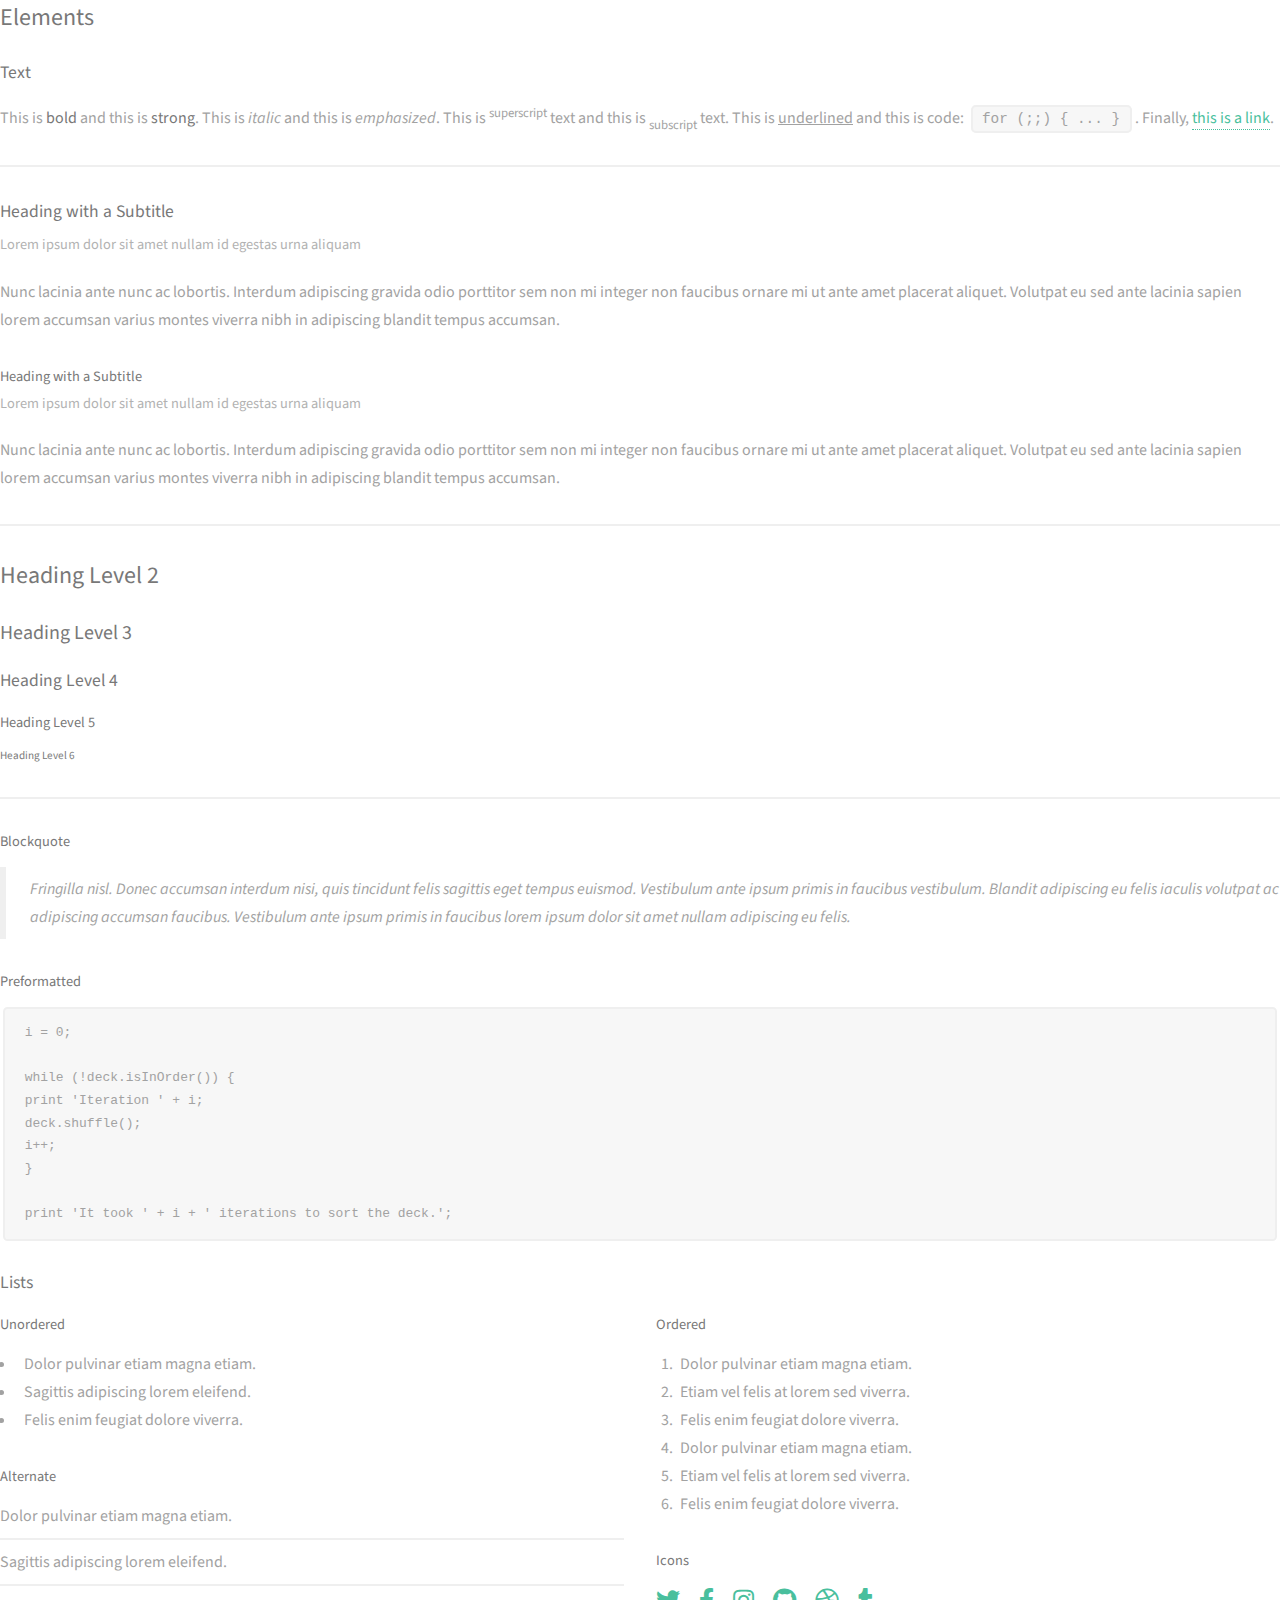
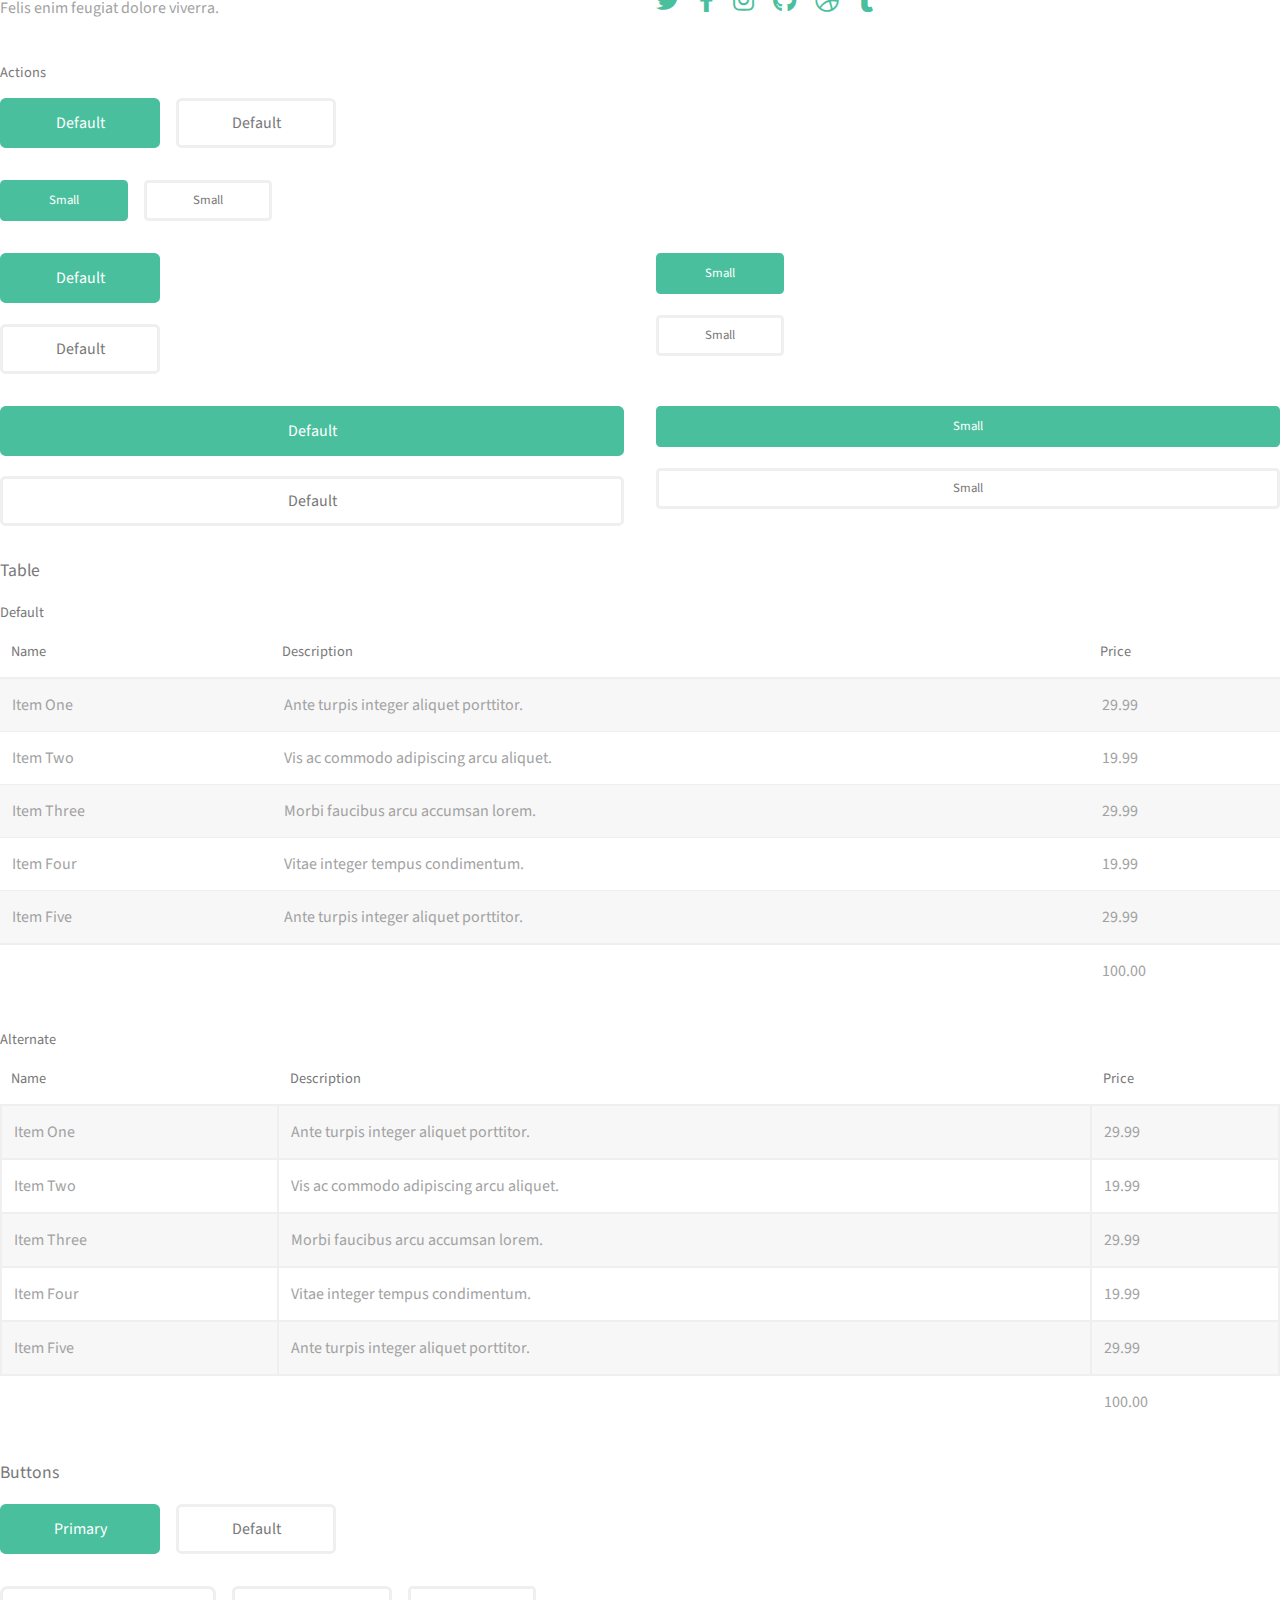
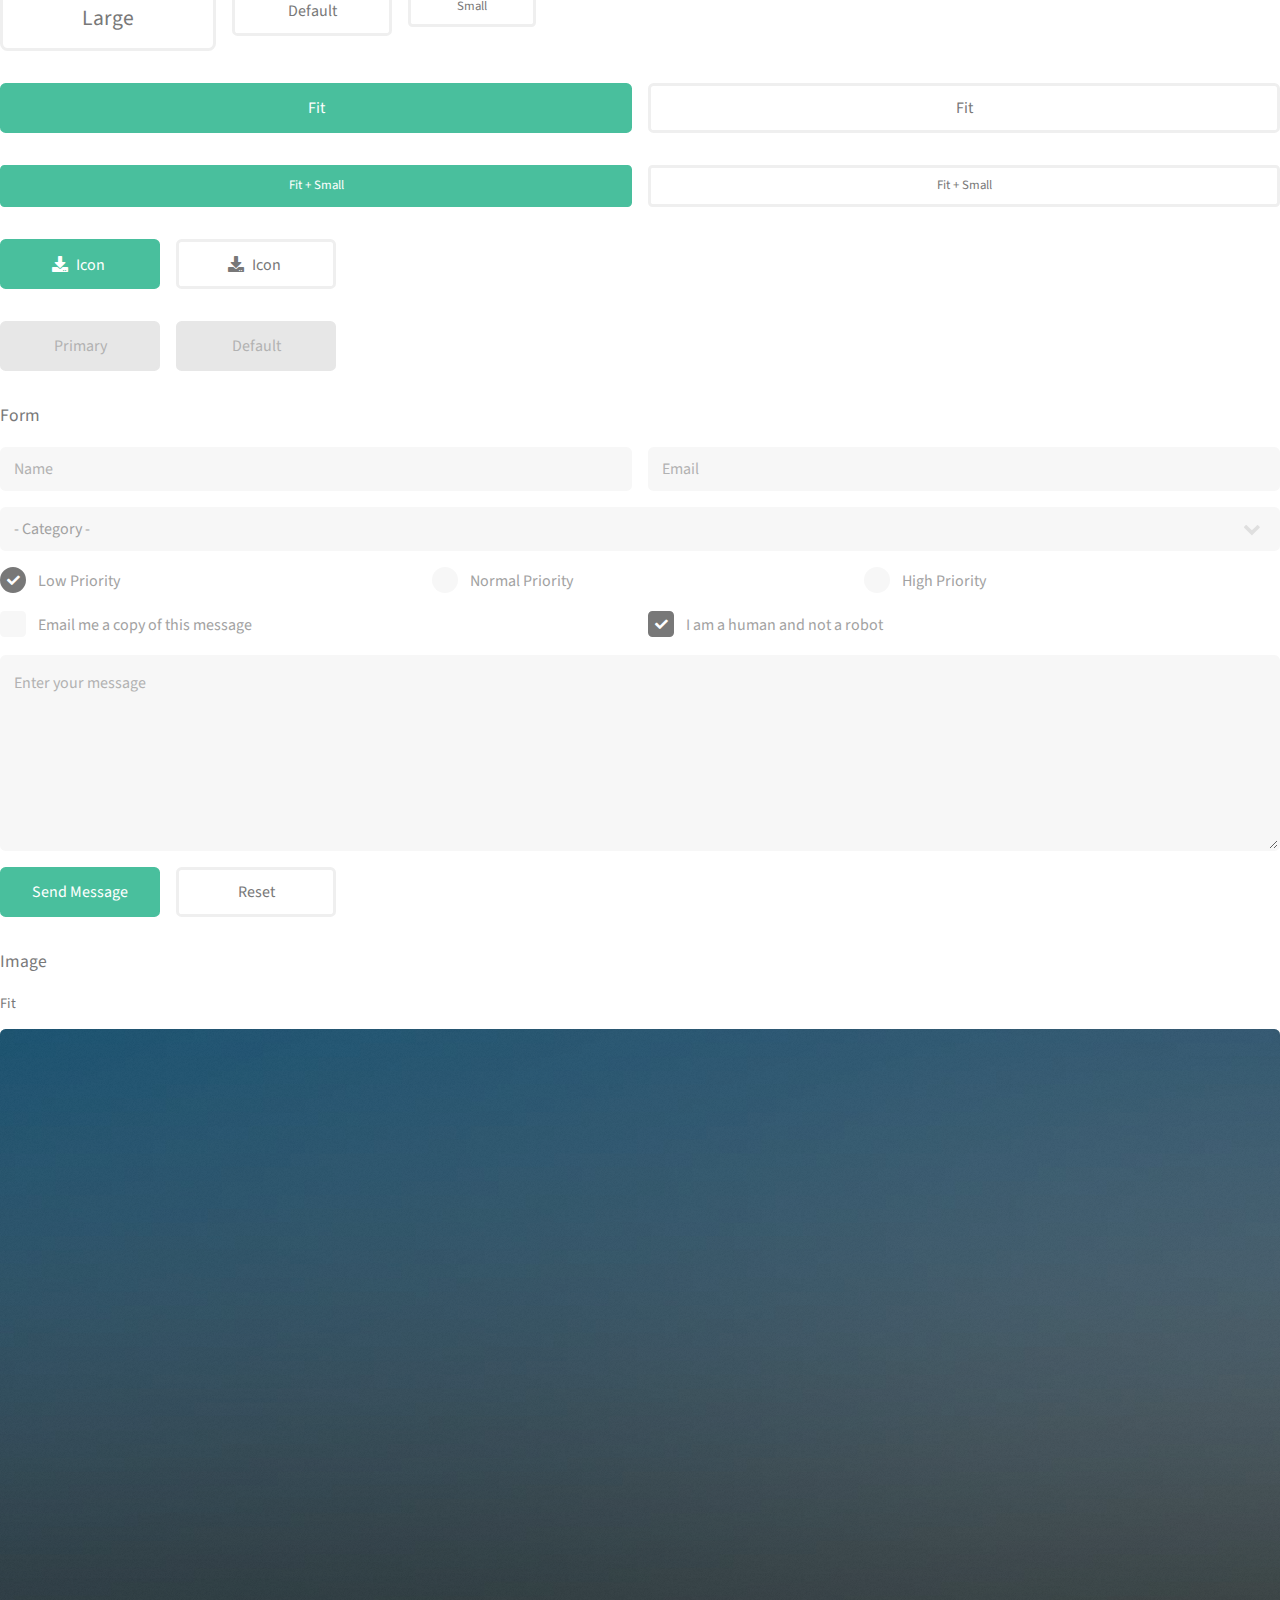
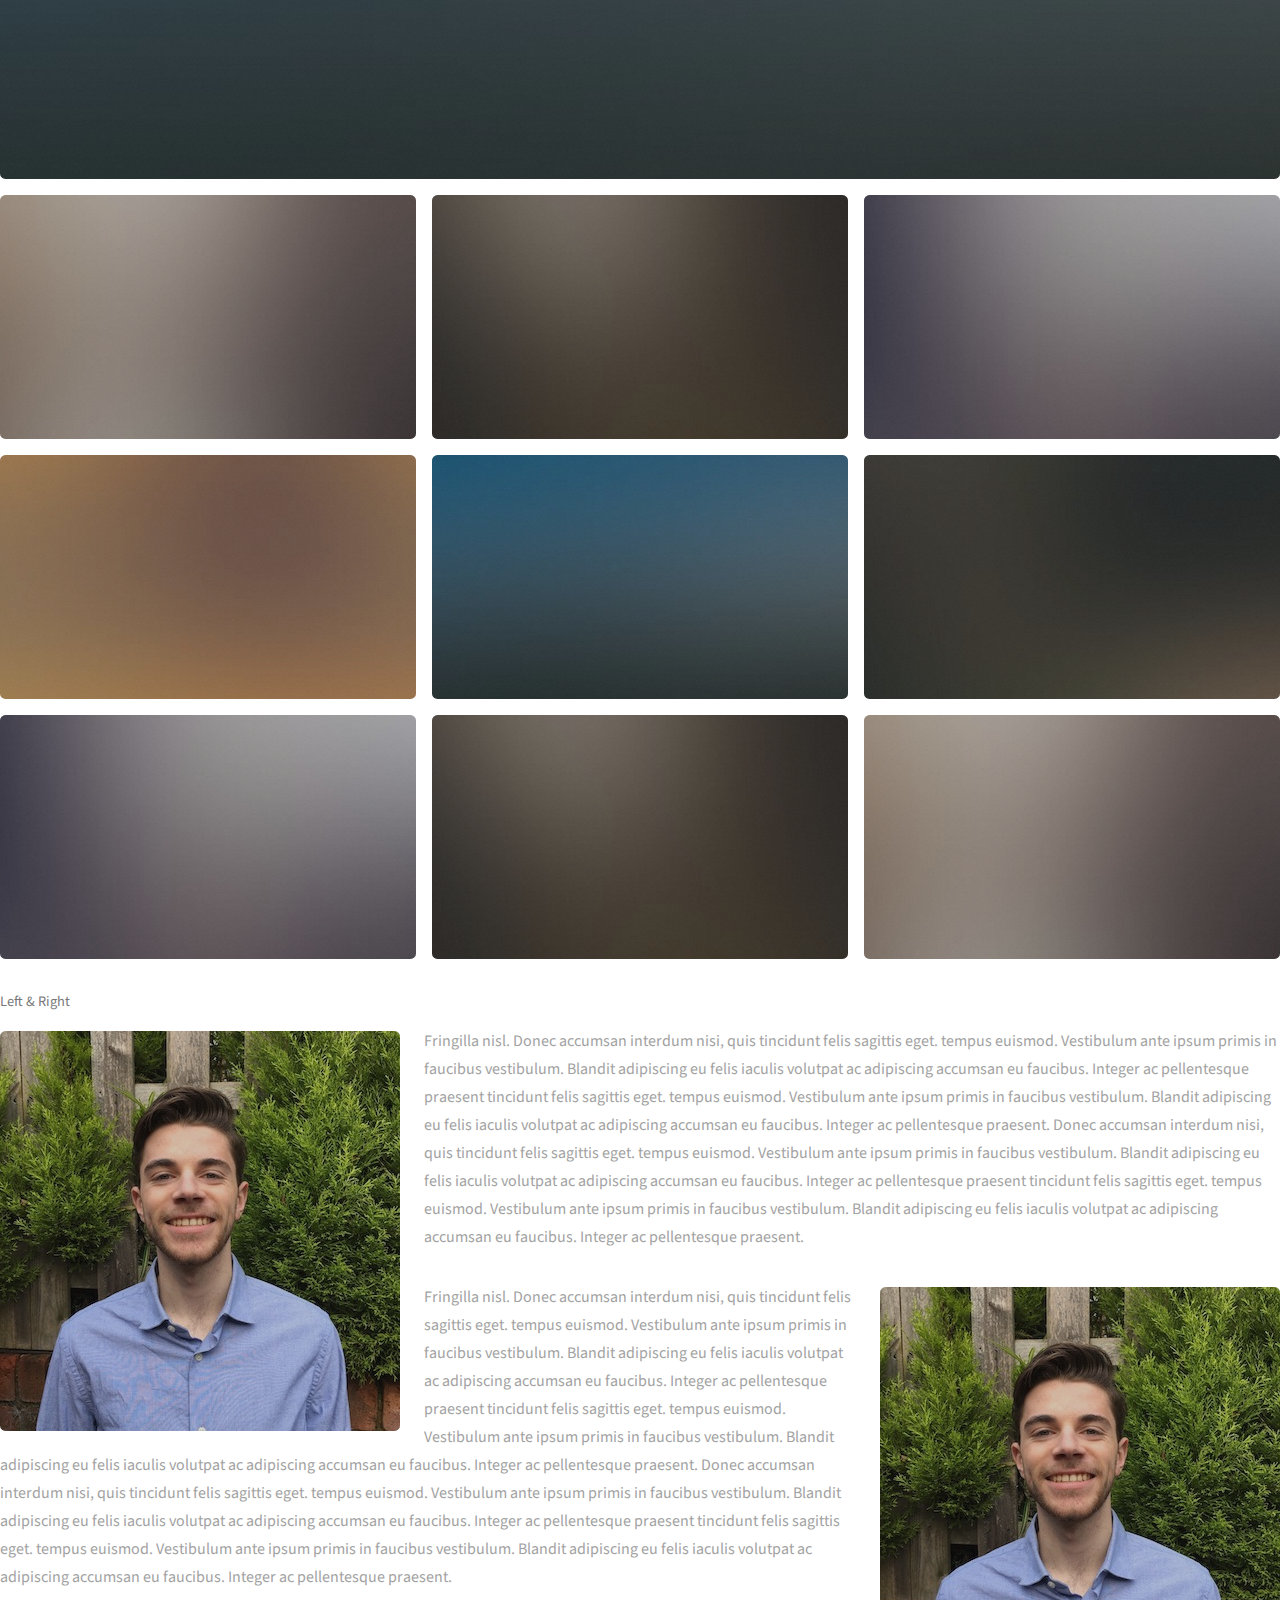
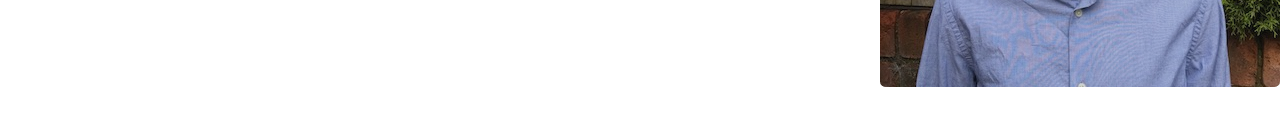
==== commit 54864f0a: "Big updates still" ====
--- a/boiler_plate.html
+++ b/boiler_plate.html
@@ -11,6 +11,7 @@
     <meta charset="utf-8" />
     <meta name="viewport" content="width=device-width, initial-scale=1, user-scalable=no" />
     <link rel="stylesheet" href="assets/css/main.css" />
+
 </head>
 
 <body class="is-preload">
@@ -335,13 +336,12 @@
     <footer id="footer">
         <div class="inner">
             <ul class="icons">
-                <li><a href="#" class="icon brands fa-twitter"><span class="label">Twitter</span></a></li>
-                <li><a href="#" class="icon brands fa-github"><span class="label">Github</span></a></li>
-                <li><a href="#" class="icon brands fa-dribbble"><span class="label">Dribbble</span></a></li>
-                <li><a href="#" class="icon solid fa-envelope"><span class="label">Email</span></a></li>
+                <li><a href="https://www.linkedin.com/in/alexanderjbarnes/" class="icon brands fa-linkedin"><span class="label">LinkedIn</span></a></li>
+                <li><a href="https://github.com/alexander-barnes" class="icon brands fa-github"><span class="label">Github</span></a></li>
+                <li><a href="mailto:ajbarnes@pugetsound.edu" class="icon solid fa-envelope"><span class="label">Email</span></a></li>
             </ul>
             <ul class="copyright">
-                <li>&copy; Untitled</li>
+                <li>Alexander Barnes &copy; 2020</li>
                 <li>Design: <a href="http://html5up.net">HTML5 UP</a></li>
             </ul>
         </div>
--- a/assets/css/main.css
+++ b/assets/css/main.css
@@ -2073,7 +2073,7 @@
 				border-radius: 0.35em;
 				border: solid 3px rgba(255, 255, 255, 0.5);
 				color: #fff;
-				content: 'View';
+				content: 'View Project';
 				display: inline-block;
 				font-size: 0.8em;
 				font-weight: 400;
@@ -2640,8 +2640,20 @@
 
 		#header .image.avatar {
 			margin: 0 0 1em 0;
-			width: 6.25em;
-		}
+			width: 13em;
+		}
+        #header i {
+            font-size: 3em;
+            color: white;
+        }
+        #header #header-title {
+
+            vertical-align: middle;
+        }
+        #header #inner-header {
+            padding-bottom: 30px;
+        }
+        
 
 /* Footer */
 
